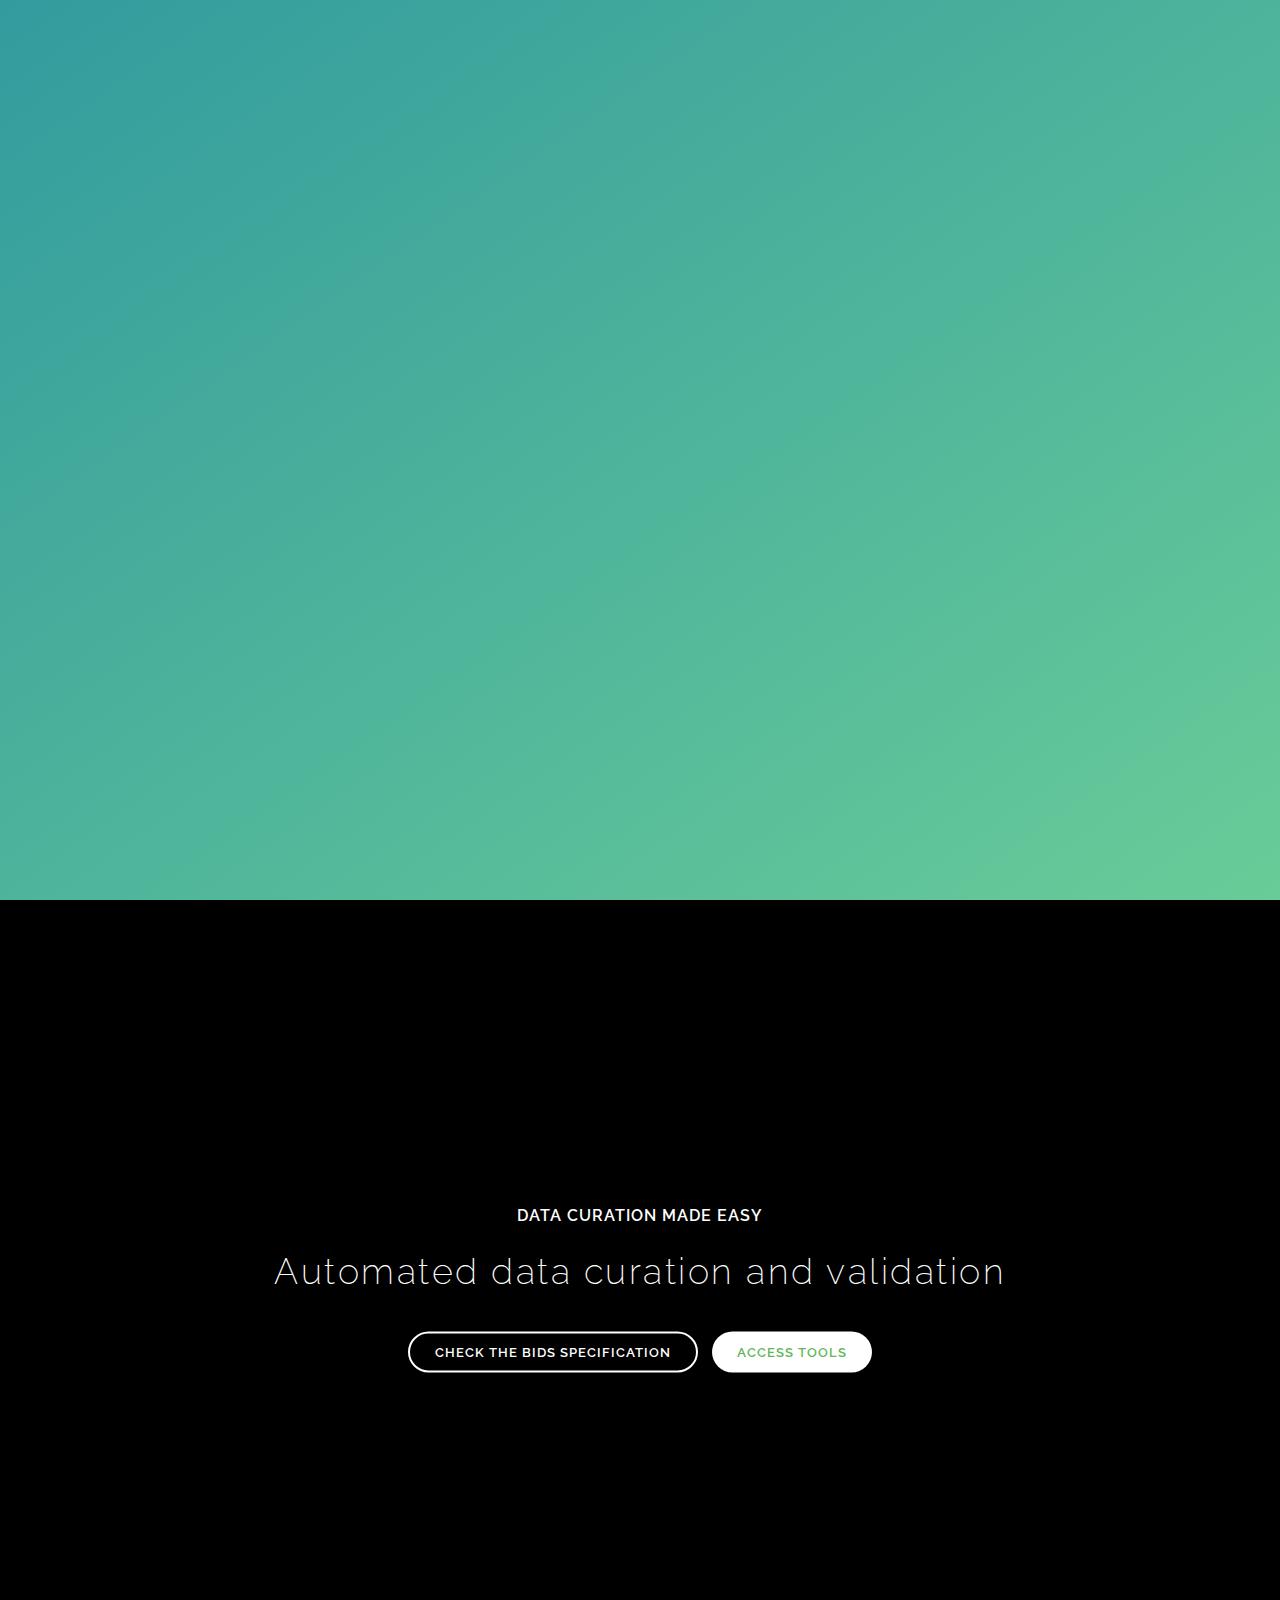
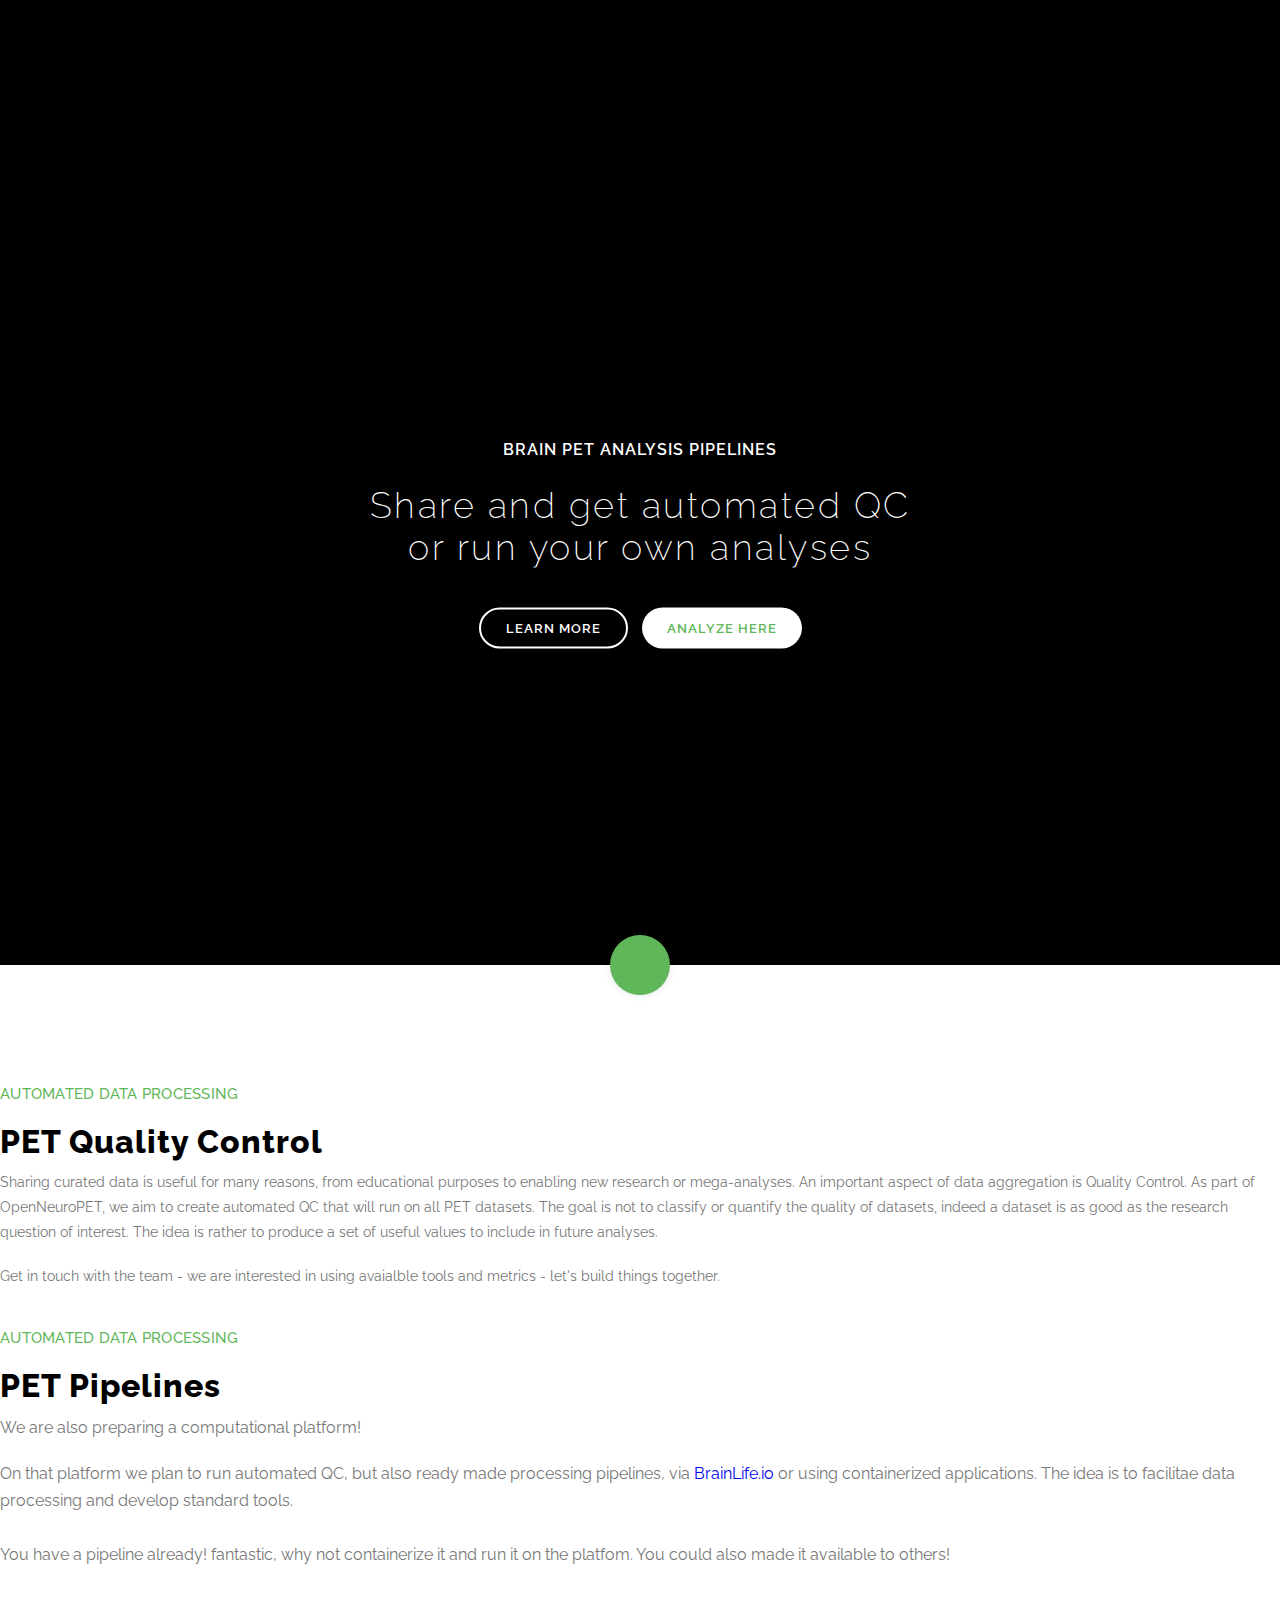
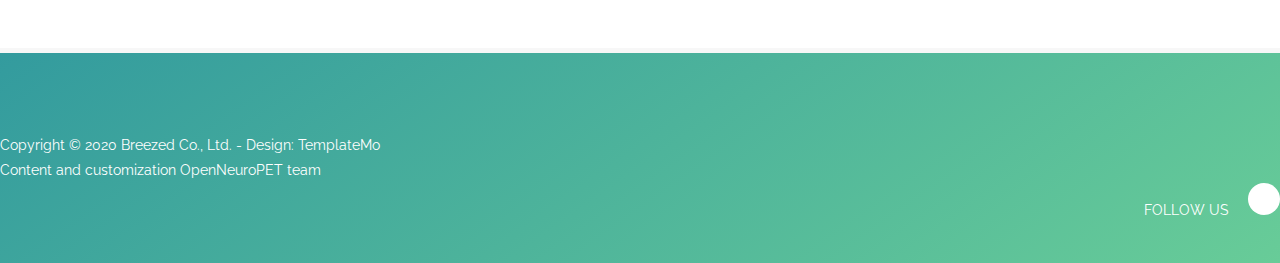
==== data_processing.html @ e9cf6652 "typo" ====
<!DOCTYPE html>
<html lang="en">

  <head>

    <meta charset="utf-8">
    <meta name="viewport" content="width=device-width, initial-scale=1, shrink-to-fit=no">
    <meta name="description" content="OpenNeuroPET project, data processing, QC, pipelines">
    <meta name="author" content="Dr Cyril Pernet">
    <link href="https://fonts.googleapis.com/css?family=Raleway:100,200,300,400,500,600,700,800,900&display=swap" rel="stylesheet">
    <title>OpenNeuro PET</title>

<!--
Based on Breezed Template
https://templatemo.com/tm-543-breezed
-->
    <!-- Additional CSS Files -->
    <link rel="stylesheet" type="text/css" href="assets/css/bootstrap.min.css">
    <link rel="stylesheet" type="text/css" href="assets/css/font-awesome.css">
    <link rel="stylesheet" href="assets/css/templatemo-breezed.css">
    <link rel="stylesheet" href="assets/css/owl-carousel.css">
    <link rel="stylesheet" href="assets/css/lightbox.css">
    </head>

    <body>

    <!-- ***** Preloader Start ***** -->
    <div id="preloader">
        <div class="jumper">
            <div></div>
            <div></div>
            <div></div>
        </div>
    </div>
    <!-- ***** Preloader End ***** -->

    <!-- ***** Header Area Start ***** -->
    <header class="header-area header-sticky">
        <div class="container">
            <div class="row">
                <div class="col-12">
                    <nav class="main-nav">
                        <!-- ***** Logo Start ***** -->
                        <a href="index.html" class="logo">
                            OpenNeuro PET
                        </a>
                        <!-- ***** Logo End ***** -->
                        <!-- ***** Menu Start ***** -->
                        <ul class="nav">
                            <li class="scroll-to-section"><a href="index.html#top" class="active">Home</a></li>
                            <li class="scroll-to-section"><a href="index.html#about">About</a></li>
                            <li class="scroll-to-section"><a href="index.html#projects">Projects</a></li>
                            <li class="submenu">
                                <a href="javascript:;">Work with Open Data</a>
                                <ul>
                                    <li><a href="https://openneuro.org/" target="_blank">Browse DataSets</a></li>
                                    <li><a href="https://bids-specification.readthedocs.io/en/stable/04-modality-specific-files/01-magnetic-resonance-imaging-data.html"
                                      target="_blank"> Check the BIDS specification</a></li>
                                    <li><a href="https://github.com/openneuropet/issues-FAQ">FAQ's</a></li>
                                </ul>
                            </li>
                            <li class="scroll-to-section"><a href="index.html#contact-us">Contact Us</a></li>
                            <div class="search-icon">
                                <a href="#search"><i class="fa fa-search"></i></a>
                            </div>
                        </ul>
                        <a class='menu-trigger'>
                            <span>Menu</span>
                        </a>
                        <!-- ***** Menu End ***** -->
                    </nav>
                </div>
            </div>
        </div>
    </header>
    <!-- ***** Header Area End ***** -->

    <!-- ***** Search Area ***** -->
    <div id="search">
        <button type="button" class="close">×</button>
        <form id="contact" action="#" method="get">
            <fieldset>
                <input type="search" name="q" placeholder="SEARCH KEYWORD(s)" aria-label="Search through site content">
            </fieldset>
            <fieldset>
                <button type="submit" class="main-button">Search</button>
            </fieldset>
        </form>
    </div>

    <!-- ***** Main Banner Area Start ***** -->
    <div class="main-banner header-text" id="top">
        <div class="Modern-Slider">
          <!-- Item -->
          <div class="item">
            <div class="img-fill">
                <img src="assets/images/slide-01.jpg" alt="">
                <div class="text-content">
                  <h3>Welcome To OpenNeuro PET</h3>
                  <h5>Share, curate and analyze </br> brain Positron Emission Tomography data</h5>
                  <a href="#about" class="main-stroked-button">Learn More</a>
                  <a href="https://openneuro.org/" target="_blank" class="main-filled-button">Access Data Now</a>
                </div>
            </div>
          </div>
          <!-- // Item -->
          <!-- Item -->
          <div class="item">
            <div class="img-fill">
                <img src="assets/images/slide-02.jpg" alt="">
                <div class="text-content">
                  <h3>Data Curation made easy</h3>
                  <h5>Automated data curation and validation</h5>
                  <a href="https://bids-specification.readthedocs.io/en/stable/" target="_blank" class="main-stroked-button">Check the BIDS Specification</a>
                  <a href="https://github.com/openneuropet/BIDS-converter" target="_blank" class="main-filled-button">Access tools</a>
                </div>
            </div>
          </div>
          <!-- // Item -->
          <!-- Item -->
          <div class="item">
            <div class="img-fill">
                <img src="assets/images/slide-03.jpg" alt="">
                <div class="text-content">
                  <h3>Brain PET analysis pipelines</h3>
                  <h5>Share and get automated QC </br> or run your own analyses</h5>
                  <a href="data_processing.html#about" class="main-stroked-button">Learn More</a>
                  <a href="data_processing.html#about" class="main-filled-button">Analyze here</a>
                </div>
            </div>
          </div>
          <!-- // Item -->
        </div>
    </div>
    <div class="scroll-down scroll-to-section"><a href="#about"><i class="fa fa-arrow-down"></i></a></div>
    <!-- ***** Main Banner Area End ***** -->

    <!-- ***** Data Processing ***** -->
    <section class="section" id="about">
        <div class="container">
            <div class="row">
                <div class="col-lg-6 col-md-6 col-xs-12">
                    <div class="left-text-content">
                        <div class="section-heading">
                            <h6>Automated data processing</h6>
                            <h2>PET Quality Control</h2>
                        </div>
                            <p>Sharing curated data is useful for many reasons, from educational purposes to
                             enabling new research or mega-analyses. An important aspect of data aggregation is
                             Quality Control. As part of OpenNeuroPET, we aim to create automated QC that will
                             run on all PET datasets. The goal is not to classify or quantify the quality of
                             datasets, indeed a dataset is as good as the research question of interest. The idea
                             is rather to produce a set of useful values to include in future analyses.</p>
                           </br>
                           <p> Get in touch with the team - we are interested in using avaialble tools and
                           metrics - let's build things together.</p>
                    </div>
                </div>
                <div class="col-lg-6 col-md-6 col-xs-12">
                    <div class="right-text-content">
                      <div class="section-heading">
                          <h6>Automated data processing</h6>
                          <h2>PET Pipelines</h2>
                      </div>
                        <p> We are also preparing a computational platform! </p> </br>
                        <p> On that platform we plan to run automated QC, but also ready made processing pipelines,
                          via <a href="https://brainlife.io/ "target="_blank"> BrainLife.io</a> or using containerized applications.
                          The idea is to facilitae data processing and develop standard tools. <p> </br>
                          <p> You have a pipeline already! fantastic, why not containerize it and run it on the platfom.
                          You could also made it available to others! </p>
                    </div>
                </div>
            </div>
        </div>
    </section>
    <!-- ***** Data Processing ***** -->

    <!-- ***** Footer Start ***** -->
    <footer>
        <div class="container">
            <div class="row">
                <div class="col-lg-6 col-xs-12">
                    <div class="left-text-content">
                        <p>Copyright &copy; 2020 Breezed Co., Ltd.
                        - Design: <a rel="nofollow noopener" href="https://templatemo.com" target="_blank">TemplateMo</a></p>
                        <p>Content and customization OpenNeuroPET team</p>
                    </div>
                </div>
                <div class="col-lg-6 col-xs-12">
                    <div class="right-text-content">
                            <ul class="social-icons">
                                <li><p>Follow Us</p></li>
                                <li><a rel="nofollow" href="https://twitter.com/BIDSstandard" target="_blank"><i class="fa fa-twitter"></i></a></li>
                            </ul>
                    </div>
                </div>
            </div>
        </div>
    </footer>

    <!-- jQuery -->
    <script src="assets/js/jquery-2.1.0.min.js"></script>

    <!-- Bootstrap -->
    <script src="assets/js/popper.js"></script>
    <script src="assets/js/bootstrap.min.js"></script>

    <!-- Plugins -->
    <script src="assets/js/owl-carousel.js"></script>
    <script src="assets/js/scrollreveal.min.js"></script>
    <script src="assets/js/waypoints.min.js"></script>
    <script src="assets/js/jquery.counterup.min.js"></script>
    <script src="assets/js/imgfix.min.js"></script>
    <script src="assets/js/slick.js"></script>
    <script src="assets/js/lightbox.js"></script>
    <script src="assets/js/isotope.js"></script>

    <!-- Global Init -->
    <script src="assets/js/custom.js"></script>

    <script>

        $(function() {
            var selectedClass = "";
            $("p").click(function(){
            selectedClass = $(this).attr("data-rel");
            $("#portfolio").fadeTo(50, 0.1);
                $("#portfolio div").not("."+selectedClass).fadeOut();
            setTimeout(function() {
              $("."+selectedClass).fadeIn();
              $("#portfolio").fadeTo(50, 1);
            }, 500);

            });
        });

    </script>

  </body>
</html>
---- assets/css/templatemo-breezed.css ----
/*

Breezed Template

https://templatemo.com/tm-543-breezed

*/

/* ---------------------------------------------
Table of contents
------------------------------------------------
01. font & reset css
02. reset
03. global styles
04. header
05. banner
06. features
07. testimonials
08. contact
09. footer
10. preloader
11. search
12. portfolio

--------------------------------------------- */
/*
---------------------------------------------
font & reset css
---------------------------------------------
*/
@import url("https://fonts.googleapis.com/css?family=Poppins:100,200,300,400,500,600,700,800,900");
/*
---------------------------------------------
reset
---------------------------------------------
*/
html, body, div, span, applet, object, iframe, h1, h2, h3, h4, h5, h6, p, blockquote, div
pre, a, abbr, acronym, address, big, cite, code, del, dfn, em, font, img, ins, kbd, q,
s, samp, small, strike, strong, sub, sup, tt, var, b, u, i, center, dl, dt, dd, ol, ul, li,
figure, header, nav, section, article, aside, footer, figcaption {
  margin: 0;
  padding: 0;
  border: 0;
  outline: 0;
}

.clearfix:after {
  content: ".";
  display: block;
  clear: both;
  visibility: hidden;
  line-height: 0;
  height: 0;
}

.clearfix {
  display: inline-block;
}

html[xmlns] .clearfix {
  display: block;
}

* html .clearfix {
  height: 1%;
}

ul, li {
  padding: 0;
  margin: 0;
  list-style: none;
}

header, nav, section, article, aside, footer, hgroup {
  display: block;
}

* {
  box-sizing: border-box;
}

html, body {
  font-family: 'Raleway', sans-serif;
  font-weight: 400;
  background-color: #fff;
  font-size: 16px;
  -ms-text-size-adjust: 100%;
  -webkit-font-smoothing: antialiased;
  -moz-osx-font-smoothing: grayscale;
}

a {
  text-decoration: none !important;
}

h1, h2, h3, h4, h5, h6 {
  margin-top: 0px;
  margin-bottom: 0px;
}

ul {
  margin-bottom: 0px;
}

p {
  font-size: 14px;
  line-height: 25px;
  color: #777;
}

/*
---------------------------------------------
global styles
---------------------------------------------
*/
html,
body {
  background: #fff;
  font-family: 'Raleway', sans-serif;
}

::selection {
  background: #5fb759;
  color: #fff;
}

::-moz-selection {
  background: #5fb759;
  color: #fff;
}

@media (max-width: 991px) {
  html, body {
    overflow-x: hidden;
  }
  .mobile-top-fix {
    margin-top: 30px;
    margin-bottom: 0px;
  }
  .mobile-bottom-fix {
    margin-bottom: 30px;
  }
  .mobile-bottom-fix-big {
    margin-bottom: 60px;
  }
}

a.main-stroked-button {
  font-size: 13px;
  border-radius: 25px;
  padding: 11px 25px;
  background-color: transparent;
  border: 2px solid #fff;
  text-transform: uppercase;
  color: #fff;
  font-weight: 600;
  letter-spacing: 1px;
  -webkit-transition: all 0.3s ease 0s;
  -moz-transition: all 0.3s ease 0s;
  -o-transition: all 0.3s ease 0s;
  transition: all 0.3s ease 0s;
}

a.main-stroked-button:hover {
  background-color: #fff;
  color: #5fb759;
}

a.main-filled-button {
  font-size: 13px;
  border-radius: 25px;
  padding: 13px 25px;
  background-color: #fff;
  text-transform: uppercase;
  color: #5fb759;
  font-weight: 600;
  letter-spacing: 1px;
  -webkit-transition: all 0.3s ease 0s;
  -moz-transition: all 0.3s ease 0s;
  -o-transition: all 0.3s ease 0s;
  transition: all 0.3s ease 0s;
}

a.main-filled-button:hover {
  color: #fff;
  background-color: #5fb759;
}

a.main-button-icon {
  font-size: 13px;
  border-radius: 25px;
  padding: 13px 25px;
  background-color: #5fb759;
  text-transform: uppercase;
  color: #fff;
  font-weight: 600;
  letter-spacing: 1px;
  -webkit-transition: all 0.3s ease 0s;
  -moz-transition: all 0.3s ease 0s;
  -o-transition: all 0.3s ease 0s;
  transition: all 0.3s ease 0s;
}

a.main-button-icon i {
  margin-left: 5px;
  -webkit-transition: all 0.3s ease-in-out 0s;
  -moz-transition: all 0.3s ease-in-out 0s;
  -o-transition: all 0.3s ease-in-out 0s;
  transition: all 0.3s ease-in-out 0s;
}

a.main-button-icon:hover i {
  padding-left: 5px;
}

button.main-button {
  outline: none;
  border: none;
  cursor: pointer;
  font-size: 13px;
  border-radius: 25px;
  padding: 10px 25px;
  background-color: #fff;
  text-transform: uppercase;
  color: #5fb759;
  font-weight: 600;
  letter-spacing: 1px;
  -webkit-transition: all 0.3s ease 0s;
  -moz-transition: all 0.3s ease 0s;
  -o-transition: all 0.3s ease 0s;
  transition: all 0.3s ease 0s;
}

button.main-button:hover {
  color: #fff;
  background-color: #5fb759;
}

button.main-button-icon {
  border: none;
  outline: none;
  font-size: 13px;
  border-radius: 25px;
  padding: 13px 25px;
  background-color: #5fb759;
  text-transform: uppercase;
  color: #fff;
  font-weight: 600;
  letter-spacing: 1px;
  -webkit-transition: all 0.3s ease 0s;
  -moz-transition: all 0.3s ease 0s;
  -o-transition: all 0.3s ease 0s;
  transition: all 0.3s ease 0s;
}

button.main-button-icon i {
  margin-left: 5px;
  -webkit-transition: all 0.3s ease-in-out 0s;
  -moz-transition: all 0.3s ease-in-out 0s;
  -o-transition: all 0.3s ease-in-out 0s;
  transition: all 0.3s ease-in-out 0s;
}

button.main-button-icon:hover i {
  padding-left: 5px;
}

a.text-button-icon {
  text-transform: uppercase;
  color: #1e1e1e;
  font-size: 13px;
  font-weight: 600;
  letter-spacing: 1px;
  -webkit-transition: all 0.3s ease 0s;
  -moz-transition: all 0.3s ease 0s;
  -o-transition: all 0.3s ease 0s;
  transition: all 0.3s ease 0s;
}

a.text-button-icon i {
  margin-left: 5px;
  -webkit-transition: all 0.3s ease-in-out 0s;
  -moz-transition: all 0.3s ease-in-out 0s;
  -o-transition: all 0.3s ease-in-out 0s;
  transition: all 0.3s ease-in-out 0s;
}

a.text-button-icon:hover {
  color: #5fb759;
}

a.text-button-icon:hover i {
  padding-left: 5px;
}


.section-heading h6 {
  font-size: 15px;
  font-weight: 500;
  text-transform: uppercase;
  letter-spacing: 0.25px;
  margin-top: 0px;
  margin-bottom: 0px;
}

.section-heading h2 {
  font-size: 32px;
  font-weight: 800;
  letter-spacing: 1px;
  margin-top: 20px;
  margin-bottom: 0px;
}


/*
---------------------------------------------
header
---------------------------------------------
*/

.background-header {
  background-color: #fff;
  height: 80px!important;
  position: fixed!important;
  top: 0px;
  left: 0px;
  right: 0px;
  box-shadow: 0px 0px 10px rgba(0,0,0,0.15)!important;
}

.background-header .logo,
.background-header .main-nav .nav li a {
  color: #1e1e1e!important;
}

.background-header .main-nav .nav li:hover a {
  color: #5fb759!important;
}

.background-header .nav li a.active {
  color: #5fb759!important;
}

.header-area {
  position: absolute;
  top: 0px;
  left: 0px;
  right: 0px;
  z-index: 100;
  height: 100px;
  -webkit-transition: all .5s ease 0s;
  -moz-transition: all .5s ease 0s;
  -o-transition: all .5s ease 0s;
  transition: all .5s ease 0s;
}

.header-area .main-nav {
  min-height: 80px;
  background: transparent;
}

.header-area .main-nav .logo {
  line-height: 80px;
  color: #fff;
  font-size: 28px;
  font-weight: 700;
  letter-spacing: 2px;
  float: left;
  -webkit-transition: all 0.3s ease 0s;
  -moz-transition: all 0.3s ease 0s;
  -o-transition: all 0.3s ease 0s;
  transition: all 0.3s ease 0s;
}


.header-area .main-nav .nav {
  float: right;
  margin-top: 27px;
  margin-right: 0px;
  background-color: transparent;
  -webkit-transition: all 0.3s ease 0s;
  -moz-transition: all 0.3s ease 0s;
  -o-transition: all 0.3s ease 0s;
  transition: all 0.3s ease 0s;
  position: relative;
  z-index: 999;
}

.header-area .main-nav .nav li {
  padding-left: 20px;
  padding-right: 20px;
}

.header-area .main-nav .nav .search-icon {
  float: right;
  margin-left: 15px;
}

.header-area .main-nav .nav .search-icon a {
  background-color: #fff;
  color: #5fb759;
  width: 40px;
  height: 40px;
  display: inline-block;
  text-align: center;
  line-height: 40px;
}

@media (max-width: 767px) {
  .header-area .main-nav .nav .search-icon {
    float: none;
    text-align: center;
    width: 100%;
    background-color: #fff;
    margin-left: 0px;
  }
}

.header-area .main-nav .nav .search-icon a:hover {
  opacity: 1;
  color: #5fb759!important;
}

.header-area .main-nav .nav li a {
  display: block;
  font-weight: 500;
  font-size: 13px;
  color: #7a7a7a;
  text-transform: uppercase;
  -webkit-transition: all 0.3s ease 0s;
  -moz-transition: all 0.3s ease 0s;
  -o-transition: all 0.3s ease 0s;
  transition: all 0.3s ease 0s;
  height: 40px;
  line-height: 40px;
  border: transparent;
  letter-spacing: 1px;
}

.header-area .main-nav .nav li a {
  color: #fff;
}

.header-area .main-nav .nav li:hover a,
.header-area .main-nav .nav li a.active {
  color: #fff!important;
  opacity: 0.5;
}

.background-header .main-nav .nav li:hover a,
.background-header .main-nav .nav li a.active {
  color: #5fb759!important;
  opacity: 1;
}

.header-area .main-nav .nav li.submenu {
  position: relative;
  padding-right: 35px;
}

.header-area .main-nav .nav li.submenu:after {
  font-family: FontAwesome;
  content: "\f107";
  font-size: 12px;
  color: #fff;
  position: absolute;
  right: 18px;
  top: 12px;
}

.background-header .main-nav .nav li.submenu:after {
  color: #7a7a7a;
}

.header-area .main-nav .nav li.submenu ul {
  position: absolute;
  width: max-content;
  box-shadow: 0 2px 28px 0 rgba(0, 0, 0, 0.06);
  overflow: hidden;
  top: 40px;
  opacity: 0;
  transform: translateY(+2em);
  visibility: hidden;
  z-index: -1;
  transition: all 0.3s ease-in-out 0s, visibility 0s linear 0.3s, z-index 0s linear 0.01s;
}

.header-area .main-nav .nav li.submenu ul li {
  margin-left: 0px;
  padding-left: 0px;
  padding-right: 0px;
}

.header-area .main-nav .nav li.submenu ul li a {
  opacity: 1;
  display: block;
  background: #fff;
  color: #7a7a7a!important;
  padding-left: 20px;
  height: 40px;
  line-height: 40px;
  -webkit-transition: all 0.3s ease 0s;
  -moz-transition: all 0.3s ease 0s;
  -o-transition: all 0.3s ease 0s;
  transition: all 0.3s ease 0s;
  position: relative;
  font-size: 13px;
  border-bottom: 1px solid #f5f5f5;
}

.header-area .main-nav .nav li.submenu ul li a:hover {
  background: #fff;
  color: #5fb759!important;
  padding-left: 25px;
}

.header-area .main-nav .nav li.submenu ul li a:hover:before {
  width: 3px;
}

.header-area .main-nav .nav li.submenu:hover ul {
  visibility: visible;
  opacity: 1;
  z-index: 1;
  transform: translateY(0%);
  transition-delay: 0s, 0s, 0.3s;
}

.header-area .main-nav .menu-trigger {
  cursor: pointer;
  display: block;
  position: absolute;
  top: 23px;
  width: 32px;
  height: 40px;
  text-indent: -9999em;
  z-index: 99;
  right: 40px;
  display: none;
}

.header-area .main-nav .menu-trigger span,
.header-area .main-nav .menu-trigger span:before,
.header-area .main-nav .menu-trigger span:after {
  -moz-transition: all 0.4s;
  -o-transition: all 0.4s;
  -webkit-transition: all 0.4s;
  transition: all 0.4s;
  background-color: #1e1e1e;
  display: block;
  position: absolute;
  width: 30px;
  height: 2px;
  left: 0;
}

.background-header .main-nav .menu-trigger span,
.background-header .main-nav .menu-trigger span:before,
.background-header .main-nav .menu-trigger span:after {
  background-color: #1e1e1e;
}

.header-area .main-nav .menu-trigger span:before,
.header-area .main-nav .menu-trigger span:after {
  -moz-transition: all 0.4s;
  -o-transition: all 0.4s;
  -webkit-transition: all 0.4s;
  transition: all 0.4s;
  background-color: #1e1e1e;
  display: block;
  position: absolute;
  width: 30px;
  height: 2px;
  left: 0;
  width: 75%;
}

.background-header .main-nav .menu-trigger span:before,
.background-header .main-nav .menu-trigger span:after {
  background-color: #1e1e1e;
}

.header-area .main-nav .menu-trigger span:before,
.header-area .main-nav .menu-trigger span:after {
  content: "";
}

.header-area .main-nav .menu-trigger span {
  top: 16px;
}

.header-area .main-nav .menu-trigger span:before {
  -moz-transform-origin: 33% 100%;
  -ms-transform-origin: 33% 100%;
  -webkit-transform-origin: 33% 100%;
  transform-origin: 33% 100%;
  top: -10px;
  z-index: 10;
}

.header-area .main-nav .menu-trigger span:after {
  -moz-transform-origin: 33% 0;
  -ms-transform-origin: 33% 0;
  -webkit-transform-origin: 33% 0;
  transform-origin: 33% 0;
  top: 10px;
}

.header-area .main-nav .menu-trigger.active span,
.header-area .main-nav .menu-trigger.active span:before,
.header-area .main-nav .menu-trigger.active span:after {
  background-color: transparent;
  width: 100%;
}

.header-area .main-nav .menu-trigger.active span:before {
  -moz-transform: translateY(6px) translateX(1px) rotate(45deg);
  -ms-transform: translateY(6px) translateX(1px) rotate(45deg);
  -webkit-transform: translateY(6px) translateX(1px) rotate(45deg);
  transform: translateY(6px) translateX(1px) rotate(45deg);
  background-color: #1e1e1e;
}

.background-header .main-nav .menu-trigger.active span:before {
  background-color: #1e1e1e;
}

.header-area .main-nav .menu-trigger.active span:after {
  -moz-transform: translateY(-6px) translateX(1px) rotate(-45deg);
  -ms-transform: translateY(-6px) translateX(1px) rotate(-45deg);
  -webkit-transform: translateY(-6px) translateX(1px) rotate(-45deg);
  transform: translateY(-6px) translateX(1px) rotate(-45deg);
  background-color: #1e1e1e;
}

.background-header .main-nav .menu-trigger.active span:after {
  background-color: #1e1e1e;
}

.header-area.header-sticky {
  min-height: 80px;
}

.header-area.header-sticky .nav {
  margin-top: 20px !important;
}

.header-area.header-sticky .nav li a.active {
  color: #5fb759;
}

@media (max-width: 1200px) {
  .header-area .main-nav .nav li {
    padding-left: 12px;
    padding-right: 12px;
  }
  .header-area .main-nav:before {
    display: none;
  }
}

@media (max-width: 767px) {
  .header-area .main-nav .logo {
    color: #1e1e1e;
  }
  .header-area.header-sticky .nav li a:hover,
  .header-area.header-sticky .nav li a.active {
    color: #5fb759!important;
    opacity: 1;
  }
  .header-area.header-sticky .nav li.search-icon a {
    width: 100%;
  }
  .header-area {
    background-color: #f7f7f7;
    padding: 0px 15px;
    height: 80px;
    box-shadow: none;
    text-align: center;
  }
  .header-area .container {
    padding: 0px;
  }
  .header-area .logo {
    margin-left: 30px;
  }
  .header-area .menu-trigger {
    display: block !important;
  }
  .header-area .main-nav {
    overflow: hidden;
  }
  .header-area .main-nav .nav {
    float: none;
    width: 100%;
    display: none;
    -webkit-transition: all 0s ease 0s;
    -moz-transition: all 0s ease 0s;
    -o-transition: all 0s ease 0s;
    transition: all 0s ease 0s;
    margin-left: 0px;
  }
  .header-area .main-nav .nav li:first-child {
    border-top: 1px solid #eee;
  }
  .header-area.header-sticky .nav {
    margin-top: 80px !important;
  }
  .header-area .main-nav .nav li {
    width: 100%;
    background: #fff;
    border-bottom: 1px solid #eee;
    padding-left: 0px !important;
    padding-right: 0px !important;
  }
  .header-area .main-nav .nav li a {
    height: 50px !important;
    line-height: 50px !important;
    padding: 0px !important;
    border: none !important;
    background: #f7f7f7 !important;
    color: #191a20 !important;
  }
  .header-area .main-nav .nav li a:hover {
    background: #eee !important;
    color: #5fb759!important;
  }
  .header-area .main-nav .nav li.submenu ul {
    position: relative;
    visibility: inherit;
    opacity: 1;
    z-index: 1;
    transform: translateY(0%);
    transition-delay: 0s, 0s, 0.3s;
    top: 0px;
    width: 100%;
    box-shadow: none;
    height: 0px;
  }
  .header-area .main-nav .nav li.submenu ul li a {
    font-size: 12px;
    font-weight: 400;
  }
  .header-area .main-nav .nav li.submenu ul li a:hover:before {
    width: 0px;
  }
  .header-area .main-nav .nav li.submenu ul.active {
    height: auto !important;
  }
  .header-area .main-nav .nav li.submenu:after {
    color: #3B566E;
    right: 25px;
    font-size: 14px;
    top: 15px;
  }
  .header-area .main-nav .nav li.submenu:hover ul, .header-area .main-nav .nav li.submenu:focus ul {
    height: 0px;
  }
}

@media (min-width: 767px) {
  .header-area .main-nav .nav {
    display: flex !important;
  }
}


/*
---------------------------------------------
banner
---------------------------------------------
*/
/* ==== Main CSS === */
.img-fill{
  width: 100%;
  display: block;
  overflow: hidden;
  position: relative;
  text-align: center
}

.img-fill img {
  min-height: 100%;
  min-width: 100%;
  position: relative;
  display: inline-block;
  max-width: none;
}

*,
*:before,
*:after {
  -webkit-box-sizing: border-box;
  box-sizing: border-box;
  -webkit-font-smoothing: antialiased;
  -moz-osx-font-smoothing: grayscale;
}

.Grid1k {
  padding: 0 15px;
  max-width: 1200px;
  margin: auto;
}

.blocks-box,
.slick-slider {
  margin: 0;
  padding: 0!important;
}

.slick-slide {
  float: left /* If RTL Make This Right */ ;
  padding: 0;
}

/* ==== Slider Style === */
.Modern-Slider .item .img-fill{
  height:95vh;
  background:#000;
}

.Modern-Slider .item .info > div{
  display:inline-block!important;
  vertical-align:middle;
}

.Modern-Slider .NextArrow{
  position:absolute;
  top:50%;
  right:30px;
  border:0 none;
  background-color: transparent;
  text-align:center;
  font-size: 36px;
  font-family: 'FontAwesome';
  color:#FFF;
  z-index:5;
  outline: none;
}

.Modern-Slider .NextArrow:before{
  content:'\f105';
}

.Modern-Slider .PrevArrow {
  position:absolute;
  top:50%;
  left:30px;
  border:0 none;
  background-color: transparent;
  text-align:center;
  font-size: 36px;
  font-family: 'FontAwesome';
  color:#FFF;
  z-index:5;
  outline: none;
}

.Modern-Slider .PrevArrow:before{
  content:'\f104';
}

.scroll-down {
  position: absolute;
  left: 50%;
  margin-top: -30px;
  margin-left: -30px;
  z-index: 10;
}

.scroll-down a {
  display: inline-block;
  background-color: #5fb759;
  width: 60px;
  height: 60px;
  text-align: center;
  line-height: 60px;
  border-radius: 50%;
  color: #fff;
  box-shadow: 0px 0px 10px rgba(0,0,0,0.1);
}

ul.slick-dots {
  display: none!important;
}

.Modern-Slider .text-content {
  width: 80%;
  position: absolute;
  top: 50%;
  left: 50%;
  transform: translate(-50%, -50%);
}

.Modern-Slider .item h3 {
  margin-bottom: 25px;
  font-size: 16px;
  text-transform: uppercase;
  font-weight: 600;
  letter-spacing: 1px;
  color:#FFF;
  animation:fadeOutRight 1s both;
}

.Modern-Slider .item h5 {
  margin-bottom: 50px;
  font-size: 36px;
  font-weight: 200;
  letter-spacing: 2.5px;
  color:#FFF;
  overflow:hidden;
  animation:fadeOutLeft 1s both;
}

.Modern-Slider .item a {
  margin: 0 5px;
}

.Modern-Slider .item.slick-active h3{
  animation:fadeInDown 1s both 1s;
}

.Modern-Slider .item.slick-active h5{
  animation:fadeInLeft 1s both 1.5s;
}

.Modern-Slider .item.slick-active{
  animation:Slick-FastSwipeIn 1s both;
}

.Modern-Slider .buttons {
  position: relative;
}

.Modern-Slider {background:#000;}


/* ==== Slick Slider Css Ruls === */
.slick-slider{position:relative;display:block;-webkit-user-select:none;-moz-user-select:none;-ms-user-select:none;user-select:none;-webkit-touch-callout:none;-khtml-user-select:none;-ms-touch-action:pan-y;touch-action:pan-y;-webkit-tap-highlight-color:transparent}
.slick-list{position:relative;display:block;overflow:hidden;margin:0;padding:0}
.slick-list:focus{outline:none}.slick-list.dragging{cursor:hand}
.slick-slider .slick-track,.slick-slider .slick-list{-webkit-transform:translate3d(0,0,0);-ms-transform:translate3d(0,0,0);transform:translate3d(0,0,0)}
.slick-track{position:relative;top:0;left:0;display:block}
.slick-track:before,.slick-track:after{display:table;content:''}.slick-track:after{clear:both}
.slick-loading .slick-track{visibility:hidden}
.slick-slide{display:none;float:left /* If RTL Make This Right */ ;height:100%;min-height:1px}
.slick-slide.dragging img{pointer-events:none}
.slick-initialized .slick-slide{display:block}
.slick-loading .slick-slide{visibility:hidden}
.slick-vertical .slick-slide{display:block;height:auto;border:1px solid transparent}

/*
---------------------------------------------
about
---------------------------------------------
*/

#about {
  padding: 120px 0px 0px 0px;
  position: relative;
  z-index: 9;
}

#about .container {
  border-bottom: 5px solid #f7f7f7;
  padding-bottom: 80px;
}

#about .section-heading {
  margin-bottom: 10px;
}

#about .section-heading h6 {
  color: #5fb759;
}

#about .service-item {
  margin-top: 30px;
}

#about .service-item img {
  float: left;
  margin-right: 15px;
  width: 46px;
  height: 46px;
}

#about .service-item h4 {
  font-size: 15px;
  font-weight: 700;
  text-transform: uppercase;
  letter-spacing: 0.25px;
  line-height: 46px;
}

#about a.main-button-icon {
  display: inline-block;
  margin-top: 60px;
}

#about .right-text-content {
  margin-top: 40px;
}

#about .right-text-content p {
  font-size: 16px;
  line-height: 27px;
  color: #777;
}


/*
---------------------------------------------
features
---------------------------------------------
*/

#features {
  padding-top: 80px;
  padding-bottom: 70px;
}

#features .features-item {
  margin-bottom: 50px;
}

.features-item .features-icon {
  float: left;
}

#features .features-content {
  margin-left: 75px;
}

.features-item .features-content h4 {
  font-size: 15px;
  font-weight: 700;
  text-transform: uppercase;
  letter-spacing: 0.25px;
  margin-bottom: 15px;
}

.features-item .features-content p {
  margin-bottom: 15px;
}



/*
---------------------------------------------
subscribe
---------------------------------------------
*/

#subscribe {
  padding: 80px 0px;
  background-image: url(../images/slide-02.jpg);
  background-position: center center;
  background-repeat: no-repeat;
  background-size: cover;
}

#subscribe .section-heading {
  text-align: center;
  color: #fff;
  margin-bottom: 25px;
}

#subscribe p {
  text-align: center;
  font-size: 16px;
  line-height: 27px;
  color: #fff;
  margin-bottom: 40px;
}

#subscribe input {
  width: 100%;
  height: 38px;
  border-radius: 19px;
  border: 1px solid #fff;
  background-color: transparent;
  padding: 0px 20px;
  font-size: 13px;
  color: #fff;
  outline: none;
}

.subscribe-form ::-webkit-input-placeholder { /* Edge */
  color: #fff;
}

.subscribe-form :-ms-input-placeholder { /* Internet Explorer 10-11 */
  color: #fff;
}

.subscribe-form ::placeholder {
  color: #fff;
}

@media (max-width: 767px) {
  #subscribe fieldset {
    text-align: center;
    margin-bottom: 20px;
  }
}

/*
--------------------------------------------
testimonials
--------------------------------------------
*/
#testimonials {
  margin-top: 120px;
  padding: 80px 0px;
  padding: 120px 0px;
  background-image: url(../images/slide-03.jpg);
  background-position: center center;
  background-repeat: no-repeat;
  background-size: cover;
}
#testimonials .section-heading {
  text-align: center;
  color: #fff;
  margin-bottom: 60px;
}

#testimonials .item {
  position: relative;
  text-align: center;
}

#testimonials .item h4 {
  font-size: 17px;
  font-weight: 700;
  text-transform: uppercase;
  color: #fff;
  letter-spacing: 1px;
  margin-top: 22px;
  margin-bottom: 7px;
}


#testimonials .item span {
  color: #fff;
  font-weight: 500;
  font-size: 13px;
  text-transform: uppercase;
  letter-spacing: 0.5px;
}

#testimonials .item .member-thumb {
  position: relative;
}

#testimonials .item .hover-effect {
  cursor: pointer;
  position: absolute;
  top: 0;
  bottom: 0;
  width: 100%;
  background-color: rgba(0,0,0,0.95);
  opacity: 0;
  visibility: hidden;
  -webkit-transition: all 0.5s ease 0s;
  -moz-transition: all 0.5s ease 0s;
  -o-transition: all 0.5s ease 0s;
  transition: all 0.5s ease 0s;
}

#testimonials .item .hover-content {
  position: absolute;
  top: 50%;
  left: 50%;
  transform: translate(-50%, -50%);
  width: 100%;
}

#testimonials .item:hover .hover-effect {
  opacity: 1;
  visibility: visible;
}

#testimonials .item .hover-effect ul li {
  display: inline-block;
  margin: 0px 5px;
}

#testimonials .item .hover-effect ul li a {
  width: 32px;
  height: 32px;
  display: inline-block;
  text-align: center;
  line-height: 32px;
  font-size: 14px;
  background-color: #fff;
  border-radius: 50%;
  color: #5fb759;
  -webkit-transition: all 0.3s ease 0s;
  -moz-transition: all 0.3s ease 0s;
  -o-transition: all 0.3s ease 0s;
  transition: all 0.3s ease 0s;
}

#testimonials .item .hover-effect ul li a:hover {
  color: #fff;
  background-color: #5fb759;
}

#testimonials .owl-carousel {
  padding-bottom: 60px;
}

.owl-dots {
  position: absolute;
  left: 50%;
  transform: translateX(-50%);
  bottom: 0;
}

.owl-dots .owl-dot {
  outline: none;
  height: 10px;
}

.owl-dots .owl-dot span {
  width: 8px;
  height: 8px;
  background-color: #fff;
  border-radius: 50%;
  display: inline-block;
  margin: 0px 5px;
  outline: none;
  -webkit-transition: all 0.2s ease 0s;
  -moz-transition: all 0.2s ease 0s;
  -o-transition: all 0.2s ease 0s;
  transition: all 0.2s ease 0s;
}

.owl-dots .active span {
  width: 10px;
  height: 10px;
  margin-bottom: -1px;
}





/*
---------------------------------------------
contact
---------------------------------------------
*/

#contact-us .section-heading {
  margin-bottom: 50px;
}

#contact-us .section-heading h6 {
  color: #5fb759;
}

#contact-us .left-text-content ul li {
  margin-bottom: 30px;
}

#contact-us .left-text-content ul li {
  font-size: 14px;
  font-weight: 600;
  letter-spacing: 0.5px;
}

#contact-us .left-text-content ul li img {
  margin-right: 15px;
}

#contact-us {
  padding: 120px 0px;
  background-image: url(../images/dotted-map-bg.png);
  background-position: center center;
  background-repeat: no-repeat;
}

#contact {
  margin-top: 40px;
}

.contact-form input,
.contact-form textarea {
  color: #7a7a7a;
  font-size: 15px;
  border: 1px solid #ddd;
  background-color: #fff;
  width: 100%;
  height: 46px;
  outline: none;
  padding-top: 3px;
  padding-left: 20px;
  padding-right: 20px;
  -webkit-appearance: none;
  -moz-appearance: none;
  appearance: none;
  margin-bottom: 30px;
}

.contact-form textarea {
  height: 150px;
  resize: none;
  padding: 20px;
}

.contact-form ::-webkit-input-placeholder { /* Edge */
  color: #7a7a7a;
}

.contact-form :-ms-input-placeholder { /* Internet Explorer 10-11 */
  color: #7a7a7a;
}

.contact-form ::placeholder {
  color: #7a7a7a;
}





/*
---------------------------------------------
footer
---------------------------------------------
*/

footer {
  padding: 80px 0px;
  background: rgb(51,155,158);
  background: linear-gradient(145deg, rgba(51,155,158,1) 0%, rgba(104,204,152,1) 100%);
}

footer .left-text-content p {
  color: #fff;
  font-size: 14px;
}

footer .left-text-content a {
  color: #fff;
}

footer .right-text-content {
  float: right;
}

footer .right-text-content p {
  color: #fff;
  font-size: 14px;
  margin-right: 15px;
  text-transform: uppercase;
}

footer .right-text-content ul li {
  display: inline-block;
}

footer .right-text-content ul li a {
  width: 32px;
  height: 32px;
  display: inline-block;
  text-align: center;
  line-height: 32px;
  font-size: 14px;
  background-color: #fff;
  border-radius: 50%;
  color: #5fb759;
  -webkit-transition: all 0.3s ease 0s;
  -moz-transition: all 0.3s ease 0s;
  -o-transition: all 0.3s ease 0s;
  transition: all 0.3s ease 0s;
}

footer .right-text-content ul li a:hover {
  background-color: #5fb759;
  color: #fff;
}

@media (max-width: 992px) {
  footer .left-text-content p {
    text-align: center;
    margin-bottom: 30px;
  }
  footer .right-text-content {
    float: none;
    text-align: center;
  }
}



/*
---------------------------------------------
preloader
---------------------------------------------
*/
#preloader {
  overflow: hidden;
  background-image: linear-gradient(145deg, #339b9e 0%, #68cc98 100%);
  left: 0;
  right: 0;
  top: 0;
  bottom: 0;
  position: fixed;
  z-index: 99999;
  color: #fff;
}

#preloader .jumper {
  left: 0;
  top: 0;
  right: 0;
  bottom: 0;
  display: block;
  position: absolute;
  margin: auto;
  width: 50px;
  height: 50px;
}

#preloader .jumper > div {
  background-color: #fff;
  width: 10px;
  height: 10px;
  border-radius: 100%;
  -webkit-animation-fill-mode: both;
  animation-fill-mode: both;
  position: absolute;
  opacity: 0;
  width: 50px;
  height: 50px;
  -webkit-animation: jumper 1s 0s linear infinite;
  animation: jumper 1s 0s linear infinite;
}

#preloader .jumper > div:nth-child(2) {
  -webkit-animation-delay: 0.33333s;
  animation-delay: 0.33333s;
}

#preloader .jumper > div:nth-child(3) {
  -webkit-animation-delay: 0.66666s;
  animation-delay: 0.66666s;
}

@-webkit-keyframes jumper {
  0% {
    opacity: 0;
    -webkit-transform: scale(0);
    transform: scale(0);
  }
  5% {
    opacity: 1;
  }
  100% {
    -webkit-transform: scale(1);
    transform: scale(1);
    opacity: 0;
  }
}

@keyframes jumper {
  0% {
    opacity: 0;
    -webkit-transform: scale(0);
    transform: scale(0);
  }
  5% {
    opacity: 1;
  }
  100% {
    opacity: 0;
  }
}




/*
---------------------------------------------
search
---------------------------------------------
*/

#search {
  z-index: 9999;
  position: fixed;
  top: 0px;
  left: 0px;
  width: 100%;
  height: 100%;
  background-color: rgba(0, 0, 0, 0.95);
  -webkit-transition: all 0.5s ease-in-out;
  -moz-transition: all 0.5s ease-in-out;
  -o-transition: all 0.5s ease-in-out;
  -ms-transition: all 0.5s ease-in-out;
  transition: all 0.5s ease-in-out;
  -webkit-transform: translate(0px, -100%) scale(0, 0);
  -moz-transform: translate(0px, -100%) scale(0, 0);
  -o-transform: translate(0px, -100%) scale(0, 0);
  -ms-transform: translate(0px, -100%) scale(0, 0);
  transform: translate(0px, -100%) scale(0, 0);
  opacity: 0;
}
#search input {
  position: absolute;
  top: 50%;
  width: 100%;
  color: white;
  background: rgba(0, 0, 0, 0);
  font-size: 60px;
  font-weight: 300;
  text-align: center;
  border: 0px;
  margin: 0px auto;
  margin-top: -51px;
  padding-left: 30px;
  padding-right: 30px;
  outline: none;
}
#search .main-button {
  color: #fff;
  position: absolute;
  text-transform: uppercase;
  border-radius: 20px;
  font-size: 13px;
  font-weight: 600;
  padding: 11px 25px;
  letter-spacing: 1px;
  transform: translateX(-15%);
  top: 50%;
  left: 50%;
  margin-top: 61px;
  margin-left: -45px;
  background-color: #5fb759;
  border: black;
}
#search .close {
  border-radius: 50%;
  position: fixed;
  top: 15px;
  right: 15px;
  color: #fff;
  background-color: #5fb759;
  outline: none;
  opacity: 1;
  display: inline-block;
  width: 60px;
  height: 60px;
  text-align: center;
  line-height: 60px;
  font-size: 28px;
}
#search.open {
  -webkit-transform: translate(0px, 0px) scale(1, 1);
  -moz-transform: translate(0px, 0px) scale(1, 1);
  -o-transform: translate(0px, 0px) scale(1, 1);
  -ms-transform: translate(0px, 0px) scale(1, 1);
  transform: translate(0px, 0px) scale(1, 1);
  opacity: 1;
}




/*
---------------------------------------------
portfolio
---------------------------------------------
*/

#projects .filters {
  margin-top: 50px;
}
#projects .filters ul {
  padding: 0;
}
#projects .filters ul li {
  list-style: none;
  display: block;
  padding: 15px 0px;
  cursor: pointer;
  position: relative;
  font-size: 13px;
  font-weight: 700;
  color: #9a9a9a;
  text-transform: uppercase;
  -webkit-transition: all 0.3s ease-in-out;
  -moz-transition: all 0.3s ease-in-out;
  -o-transition: all 0.3s ease-in-out;
  -ms-transition: all 0.3s ease-in-out;
  transition: all 0.3s ease-in-out;
}
#projects .filters ul li.active,
#projects .filters ul li:hover {
  color: #5fb759;
}
#projects .filters-content {
  margin-top: 50px;
}
#projects .filters-content .show {
  opacity: 1;
  visibility: visible;
  transition: all 350ms;
}
#projects .filters-content .hide {
  opacity: 0;
  visibility: hidden;
  transition: all 350ms;
}

#projects .filters-content .all {
  margin-bottom: 30px;
}

#projects .filters-content .item {
  text-align: center;
  cursor: pointer;
  -webkit-transition: all 0.3s ease-in-out;
  -moz-transition: all 0.3s ease-in-out;
  -o-transition: all 0.3s ease-in-out;
  -ms-transition: all 0.3s ease-in-out;
  transition: all 0.3s ease-in-out;
}
#projects .filters-content .item:hover {
  opacity: 0.75;
}
#projects .filters-content .item .p-inner {
  padding: 20px 30px;
  box-shadow: 0 0 5px rgba(0, 0, 0, 0.3);
}
#projects .filters-content .item .p-inner h5 {
  font-size: 15px;
}
#projects .filters-content .item .p-inner .cat {
  font-size: 13px;
}
#projects .filters-content .item img {
  width: 100%;
}

#projects {
  padding-top: 120px;
}

#projects .section-heading {
  margin-bottom: 60px;
}

#projects .section-heading h6 {
  color: #5fb759;
}


@media (max-width: 992px) {
  #projects .filters ul li {
    display: inline-block;
    margin-right: 10px;
    padding: 0px;
  }
  #projects .section-heading {
    margin-bottom: 0px;
  }
}
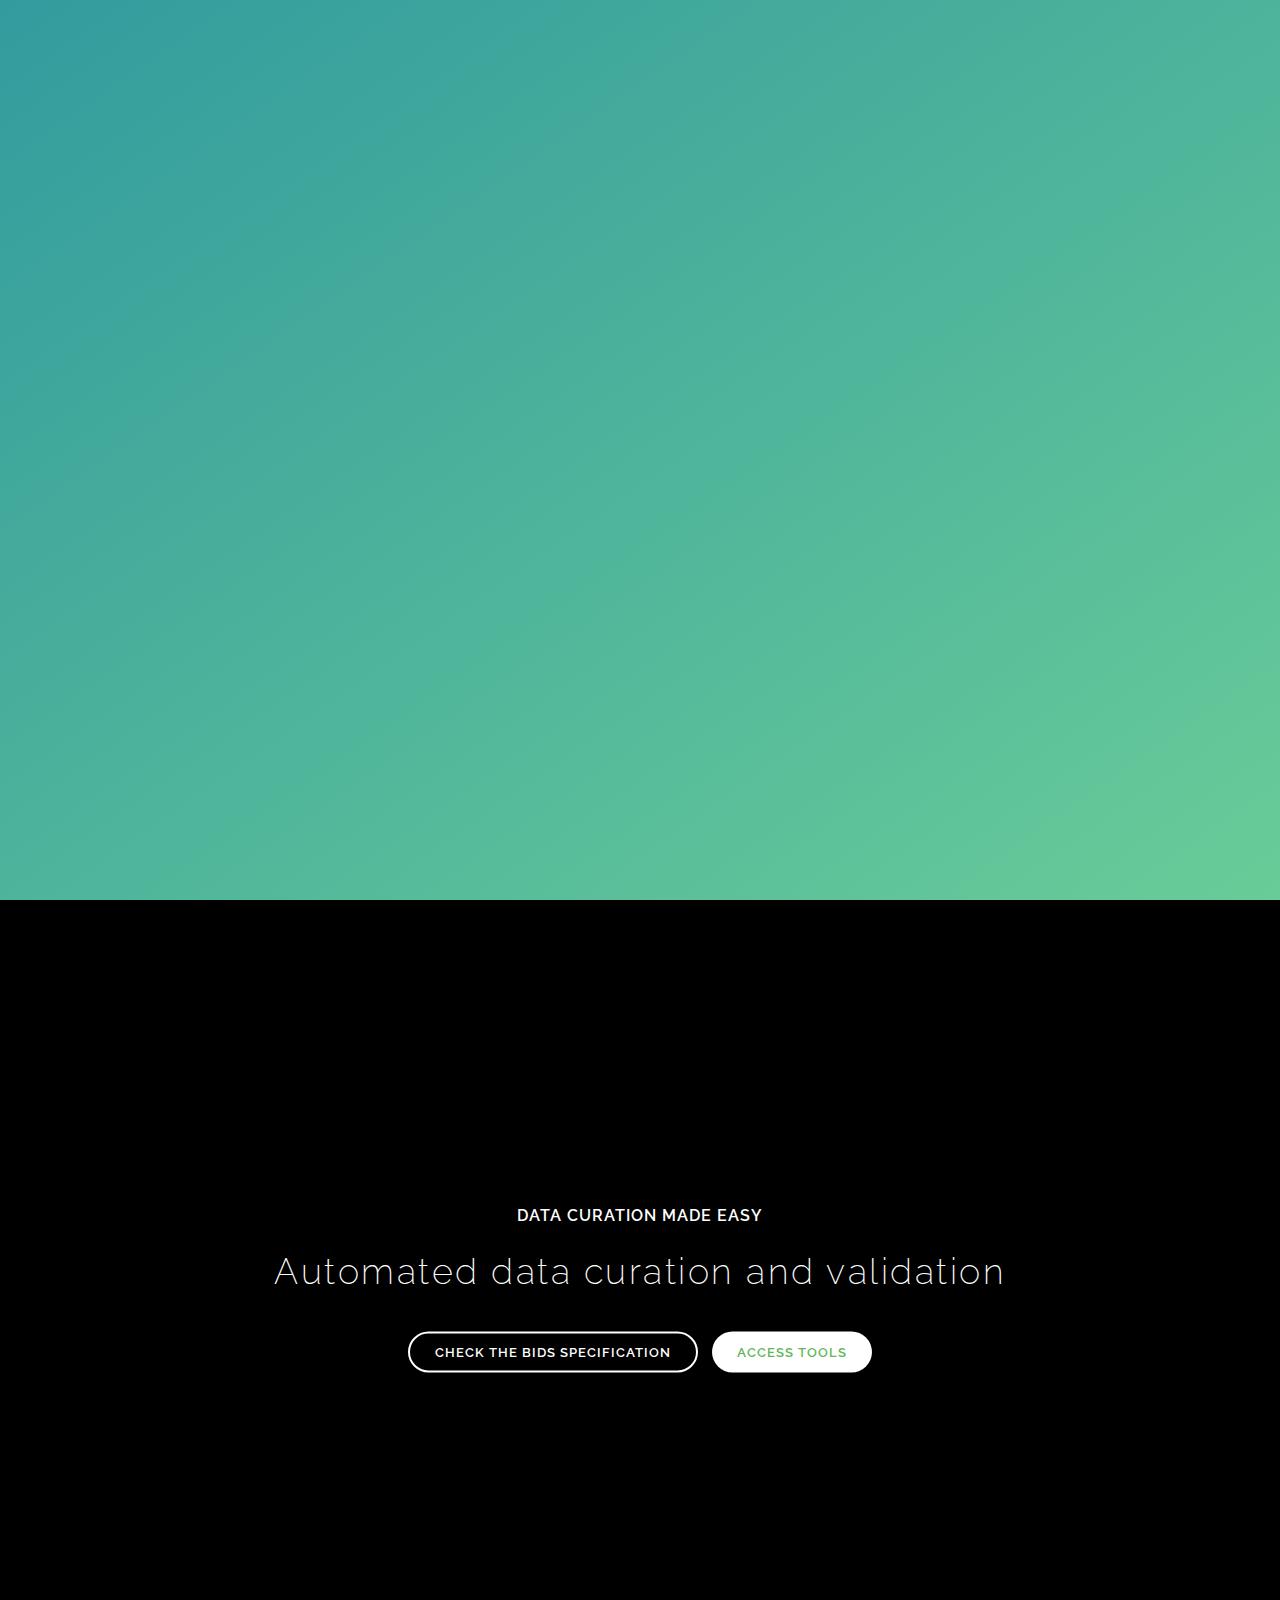
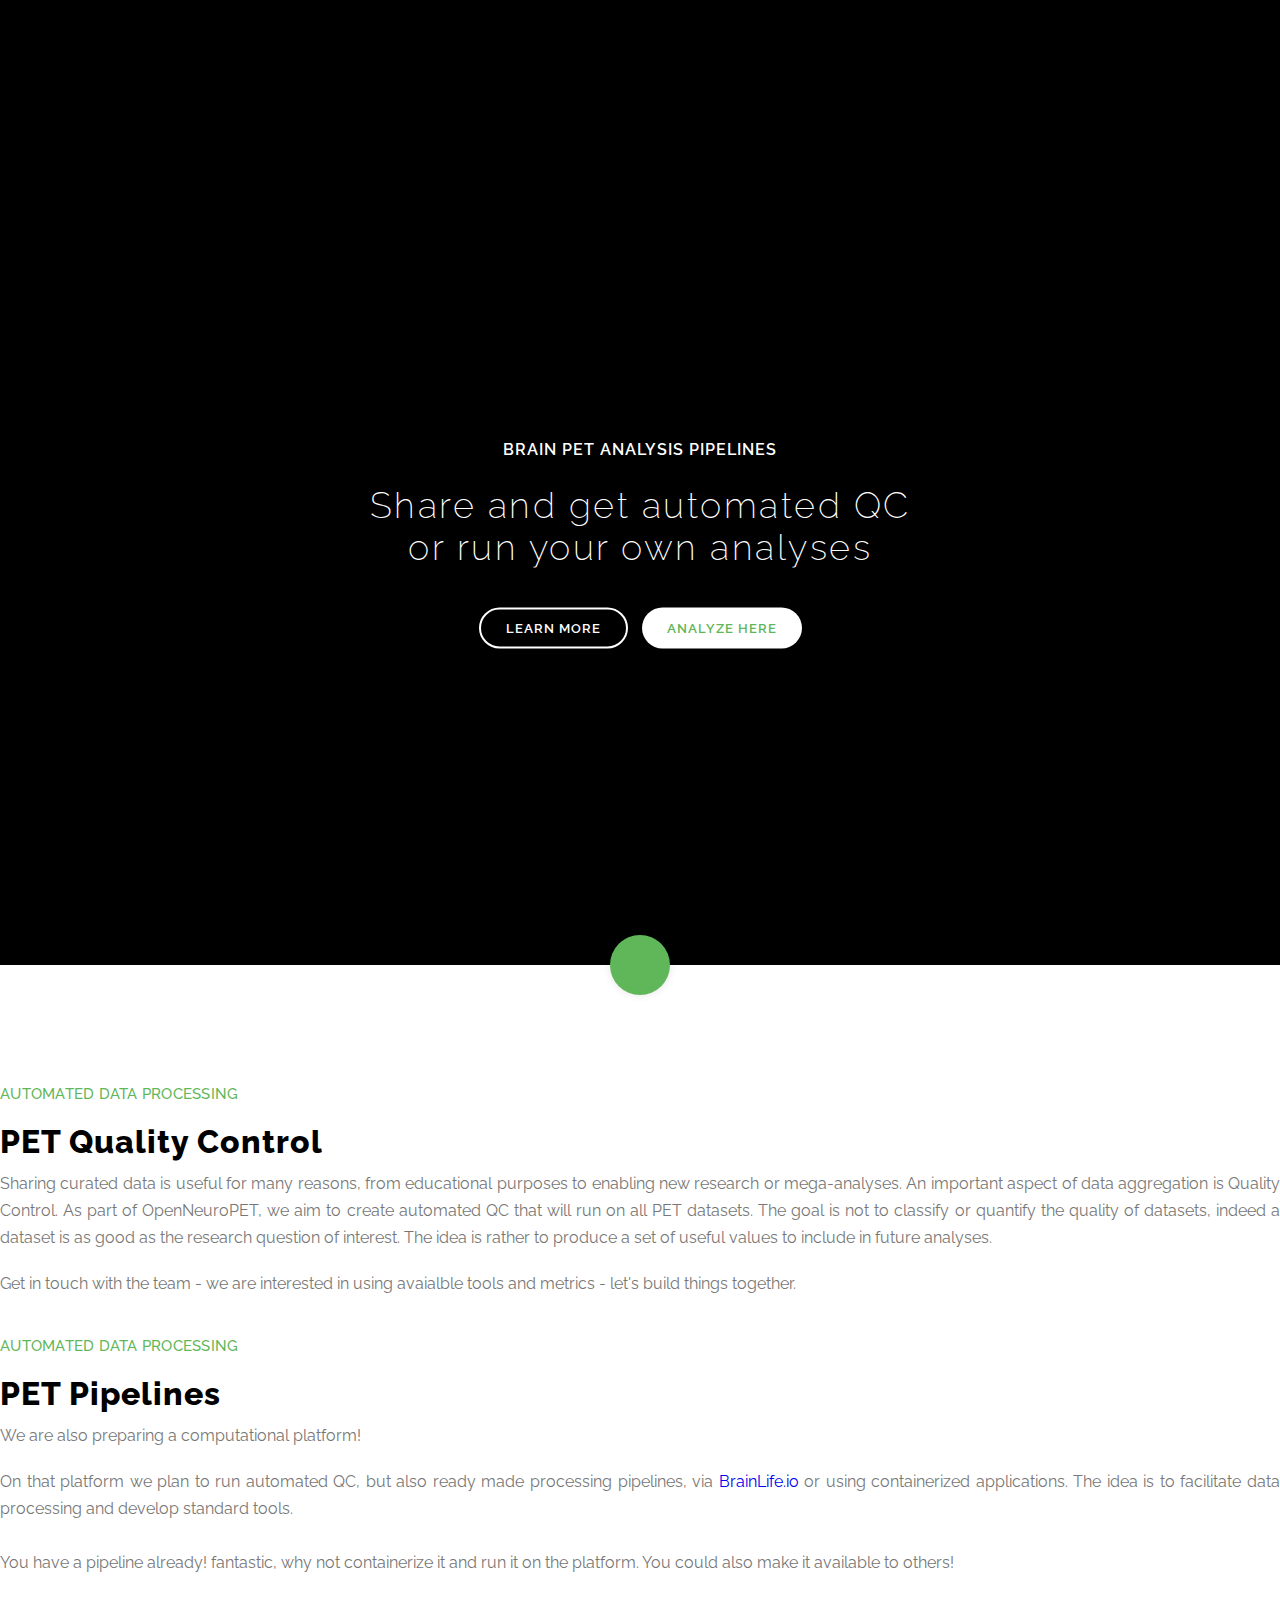
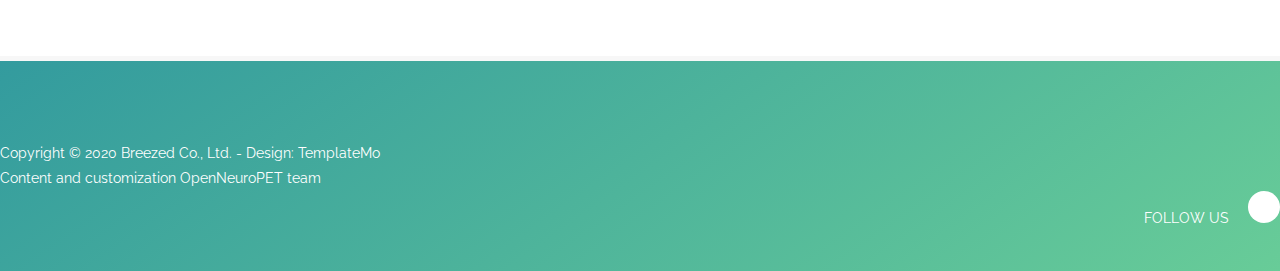
==== commit cb74496a: "Update data_processing.html" ====
--- a/data_processing.html
+++ b/data_processing.html
@@ -49,7 +49,14 @@
                         <ul class="nav">
                             <li class="scroll-to-section"><a href="index.html#top" class="active">Home</a></li>
                             <li class="scroll-to-section"><a href="index.html#about">About</a></li>
-                            <li class="scroll-to-section"><a href="index.html#projects">Projects</a></li>
+                            <li class="submenu">
+                                <a href="javascript:;">Activities</a>
+                                <ul>
+                                    <li><a href="index.html#projects">At a glance</a></li>
+                                    <li><a href="outreach_activities.html"
+                                      target="_blank"> Talks, BrainHack, courses</a></li>
+                                </ul>
+                            </li>
                             <li class="submenu">
                                 <a href="javascript:;">Work with Open Data</a>
                                 <ul>
@@ -165,9 +172,9 @@
                         <p> We are also preparing a computational platform! </p> </br>
                         <p> On that platform we plan to run automated QC, but also ready made processing pipelines,
                           via <a href="https://brainlife.io/ "target="_blank"> BrainLife.io</a> or using containerized applications.
-                          The idea is to facilitae data processing and develop standard tools. <p> </br>
-                          <p> You have a pipeline already! fantastic, why not containerize it and run it on the platfom.
-                          You could also made it available to others! </p>
+                          The idea is to facilitate data processing and develop standard tools. <p> </br>
+                          <p> You have a pipeline already! fantastic, why not containerize it and run it on the platform.
+                          You could also make it available to others! </p>
                     </div>
                 </div>
             </div>
@@ -190,7 +197,7 @@
                     <div class="right-text-content">
                             <ul class="social-icons">
                                 <li><p>Follow Us</p></li>
-                                <li><a rel="nofollow" href="https://twitter.com/BIDSstandard" target="_blank"><i class="fa fa-twitter"></i></a></li>
+                                <li><a rel="nofollow" href="https://twitter.com/OpenNeuroPET" target="_blank"><i class="fa fa-twitter"></i></a></li>
                             </ul>
                     </div>
                 </div>
--- a/assets/css/templatemo-breezed.css
+++ b/assets/css/templatemo-breezed.css
@@ -87,6 +87,7 @@
   -ms-text-size-adjust: 100%;
   -webkit-font-smoothing: antialiased;
   -moz-osx-font-smoothing: grayscale;
+  text-align: justify;
 }
 
 a {
@@ -143,6 +144,13 @@
   .mobile-bottom-fix-big {
     margin-bottom: 60px;
   }
+}
+
+@media(max-width: 767px){
+ .Modern-Slider .text-content {
+    display: flex;
+    flex-direction: column;
+ }
 }
 
 a.main-stroked-button {
@@ -359,7 +367,7 @@
   background: transparent;
 }
 
-.header-area .main-nav .logo {
+.header-area .main-nav .logo{
   line-height: 80px;
   color: #fff;
   font-size: 28px;
@@ -371,7 +379,6 @@
   -o-transition: all 0.3s ease 0s;
   transition: all 0.3s ease 0s;
 }
-
 
 .header-area .main-nav .nav {
   float: right;
@@ -1008,7 +1015,11 @@
   color: #777;
 }
 
-
+#about .left-text-content p {
+  font-size: 16px;
+  line-height: 27px;
+  color: #777;
+}
 /*
 ---------------------------------------------
 features
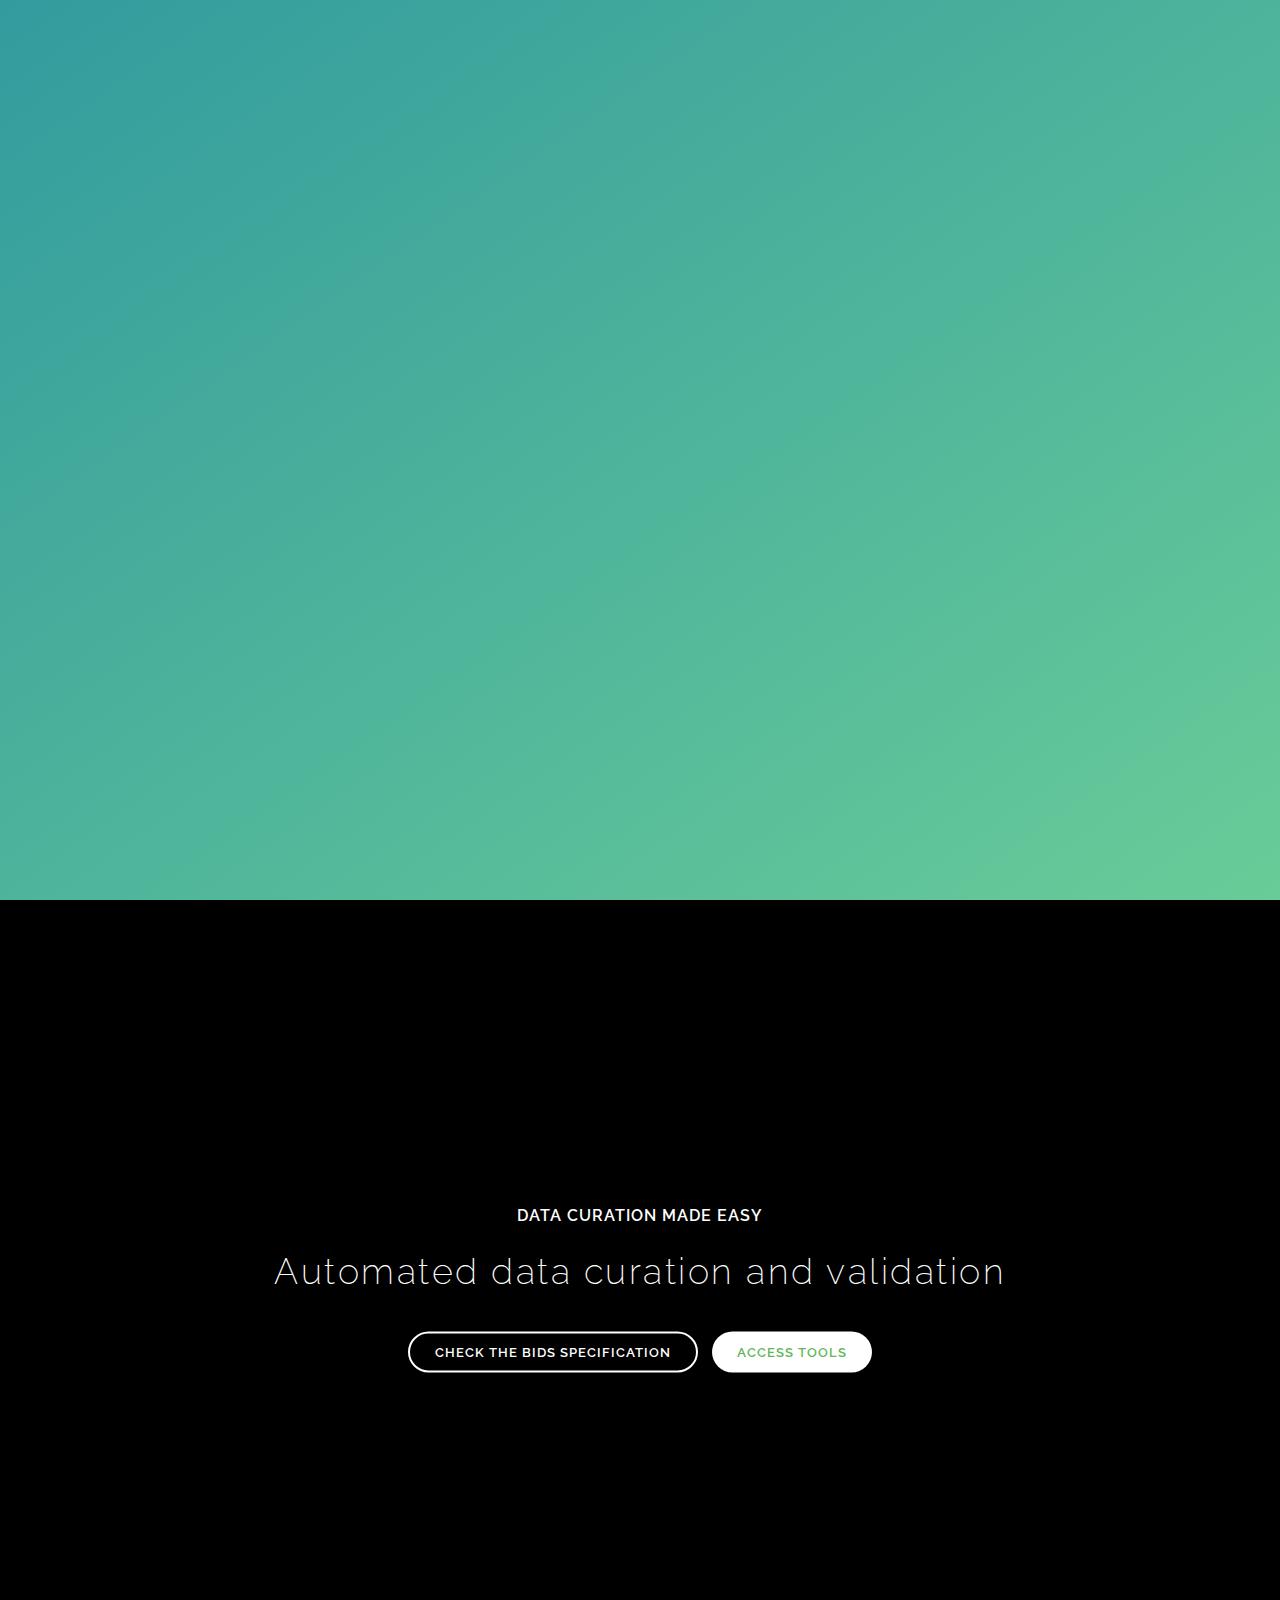
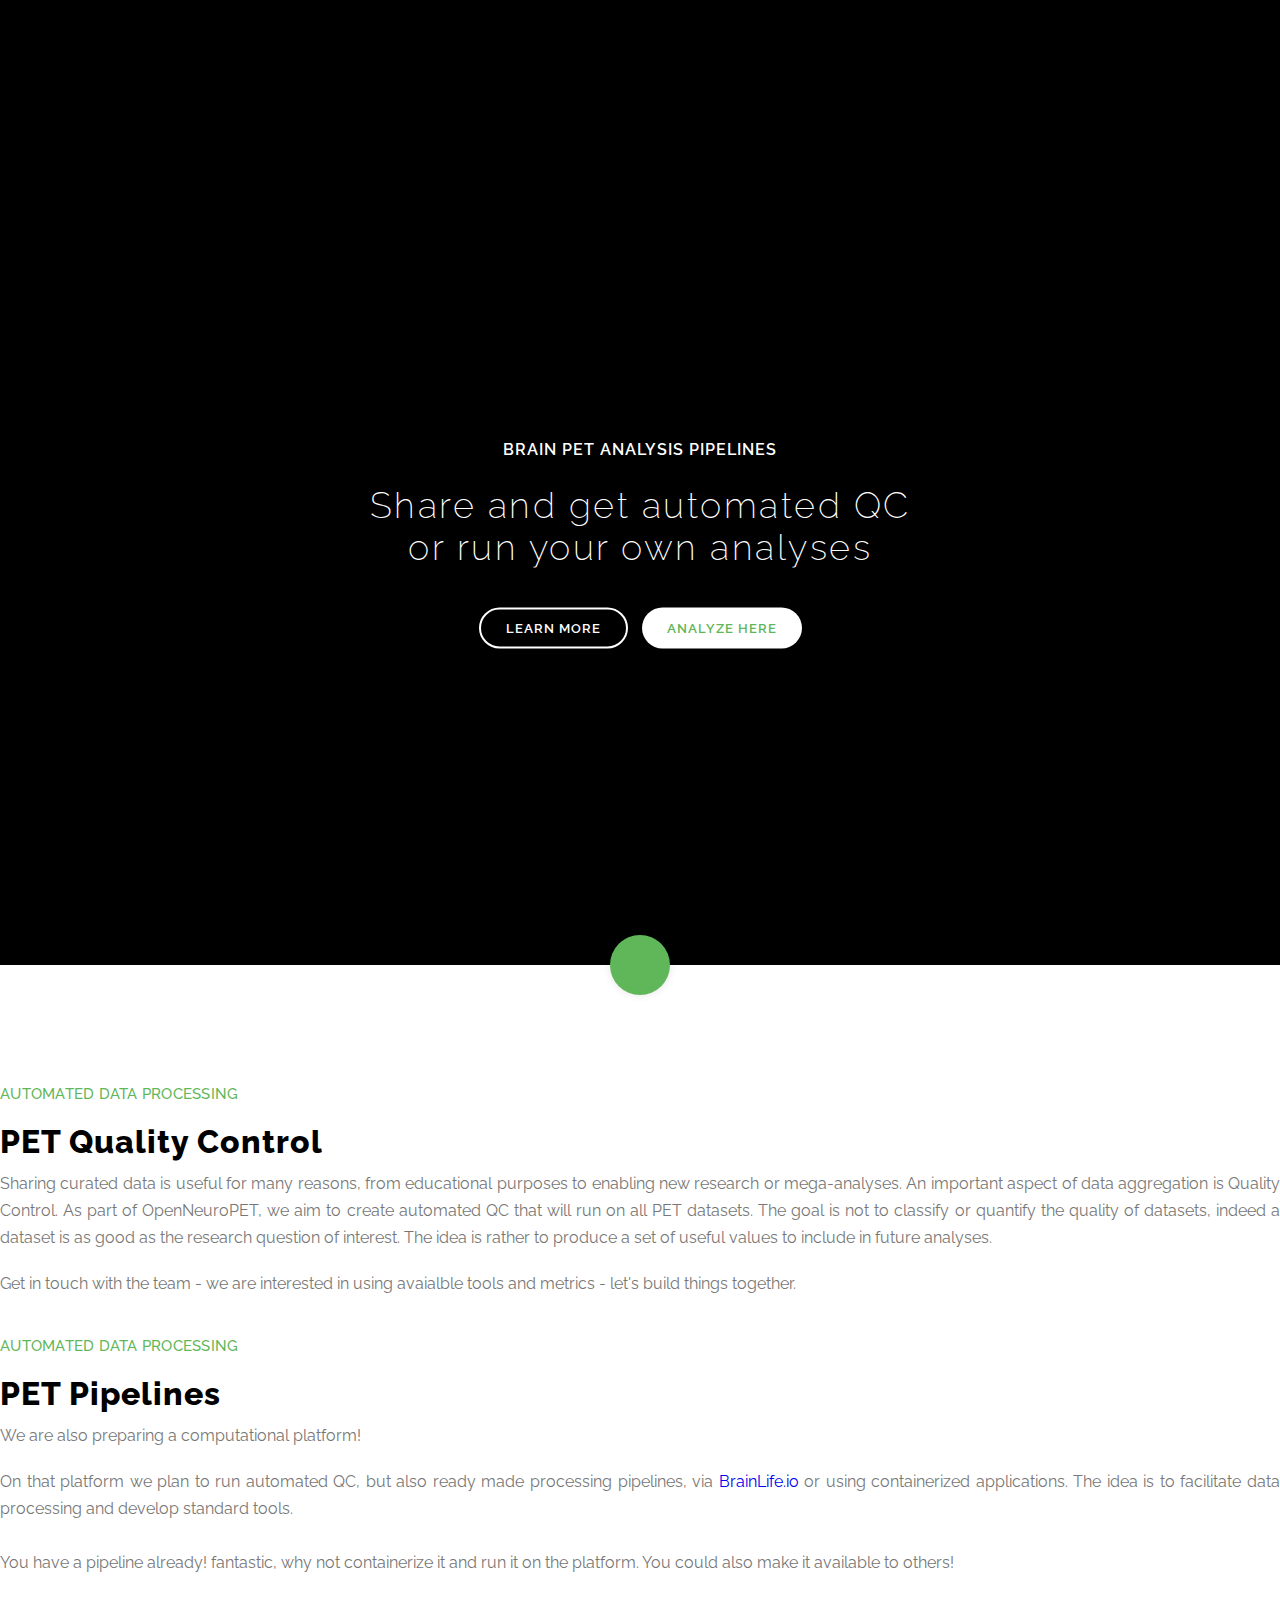
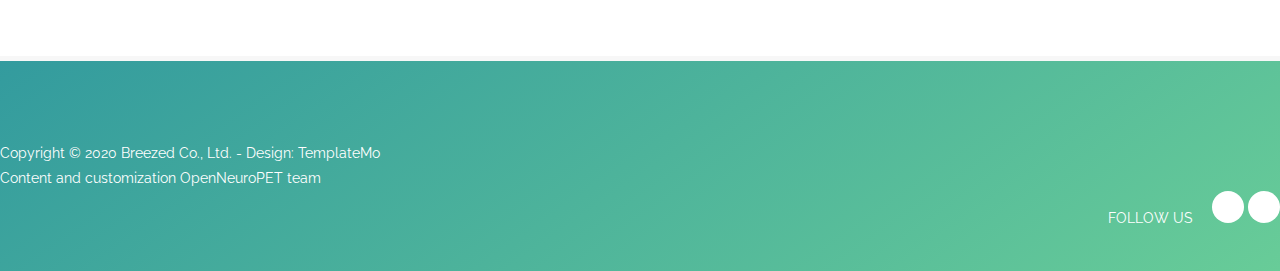
==== commit 391ed4ff: "add youtube channel" ====
--- a/data_processing.html
+++ b/data_processing.html
@@ -198,6 +198,7 @@
                             <ul class="social-icons">
                                 <li><p>Follow Us</p></li>
                                 <li><a rel="nofollow" href="https://twitter.com/OpenNeuroPET" target="_blank"><i class="fa fa-twitter"></i></a></li>
+                                <li><a rel="nofollow" href="https://www.youtube.com/channel/UCg3ruJDBLhi9gWx35uSUpew" target="_blank"><i class="fa fa-youtube"></i></a></li>
                             </ul>
                     </div>
                 </div>
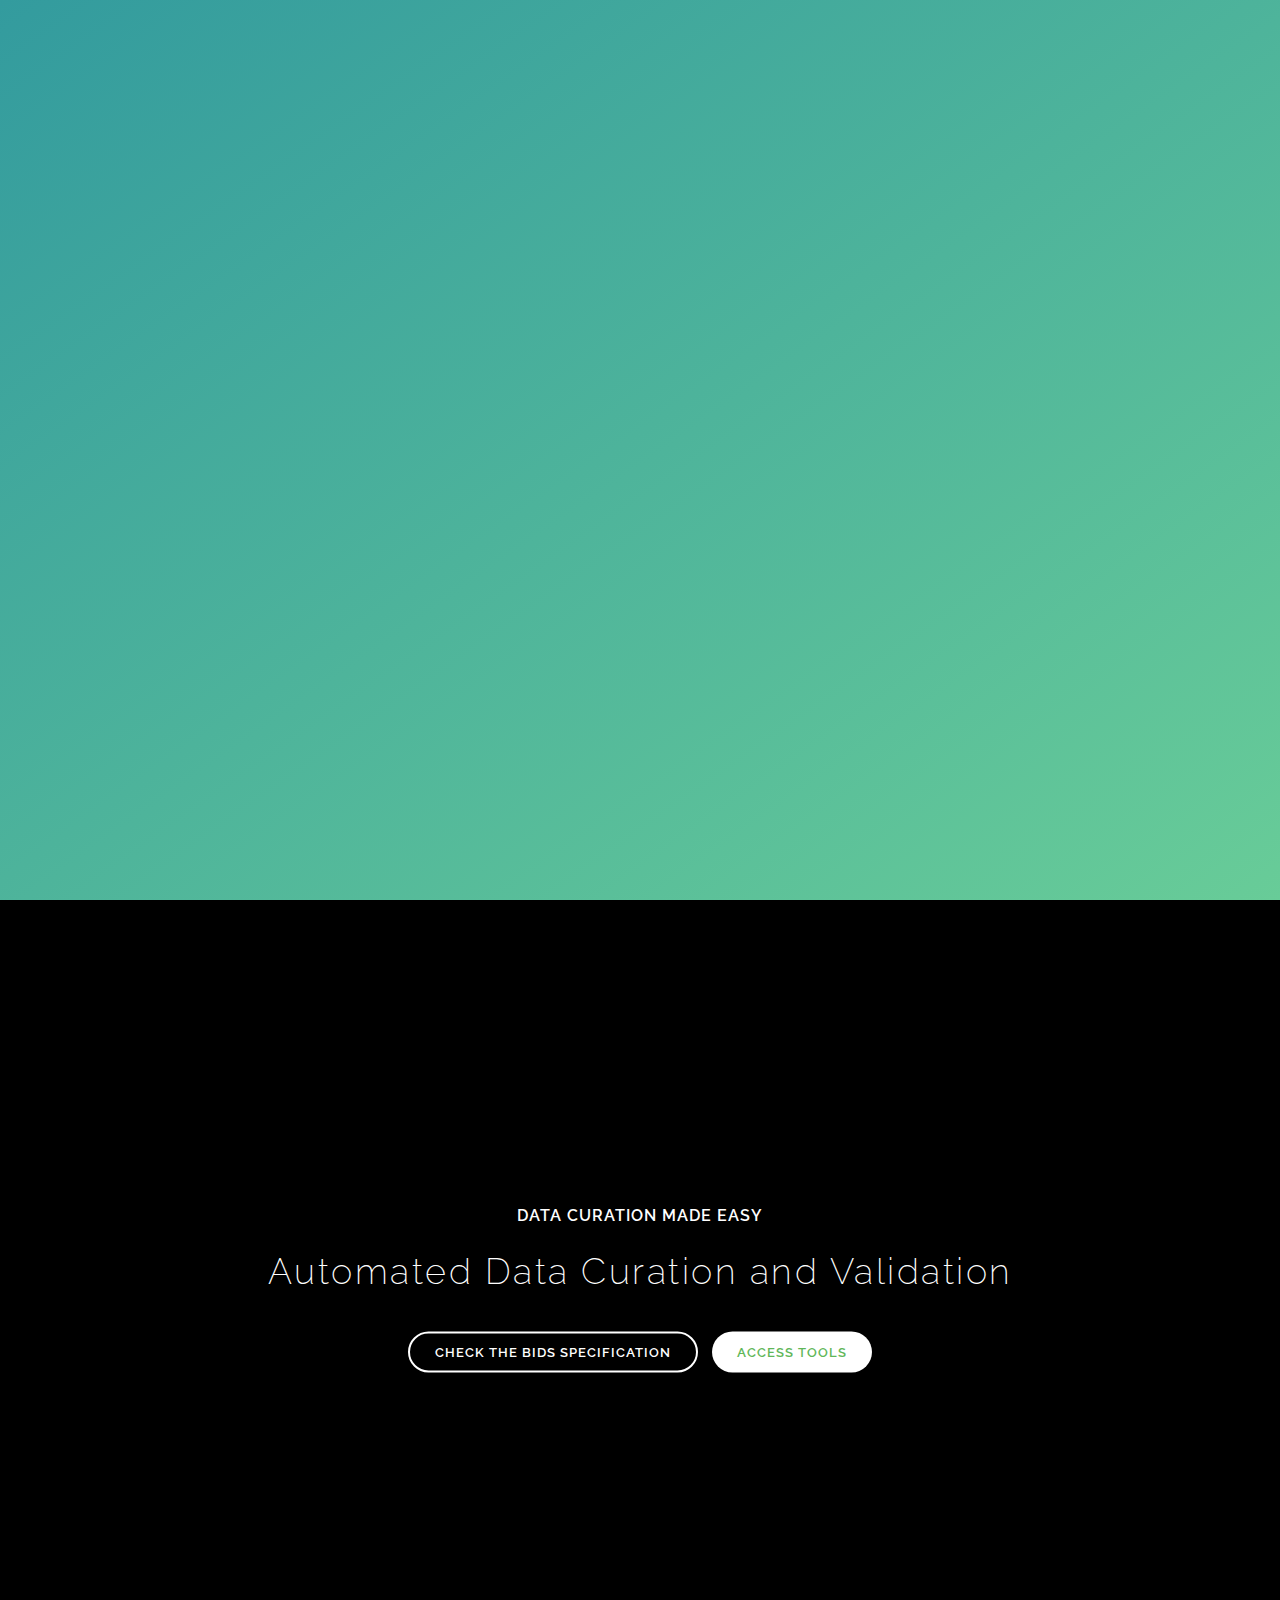
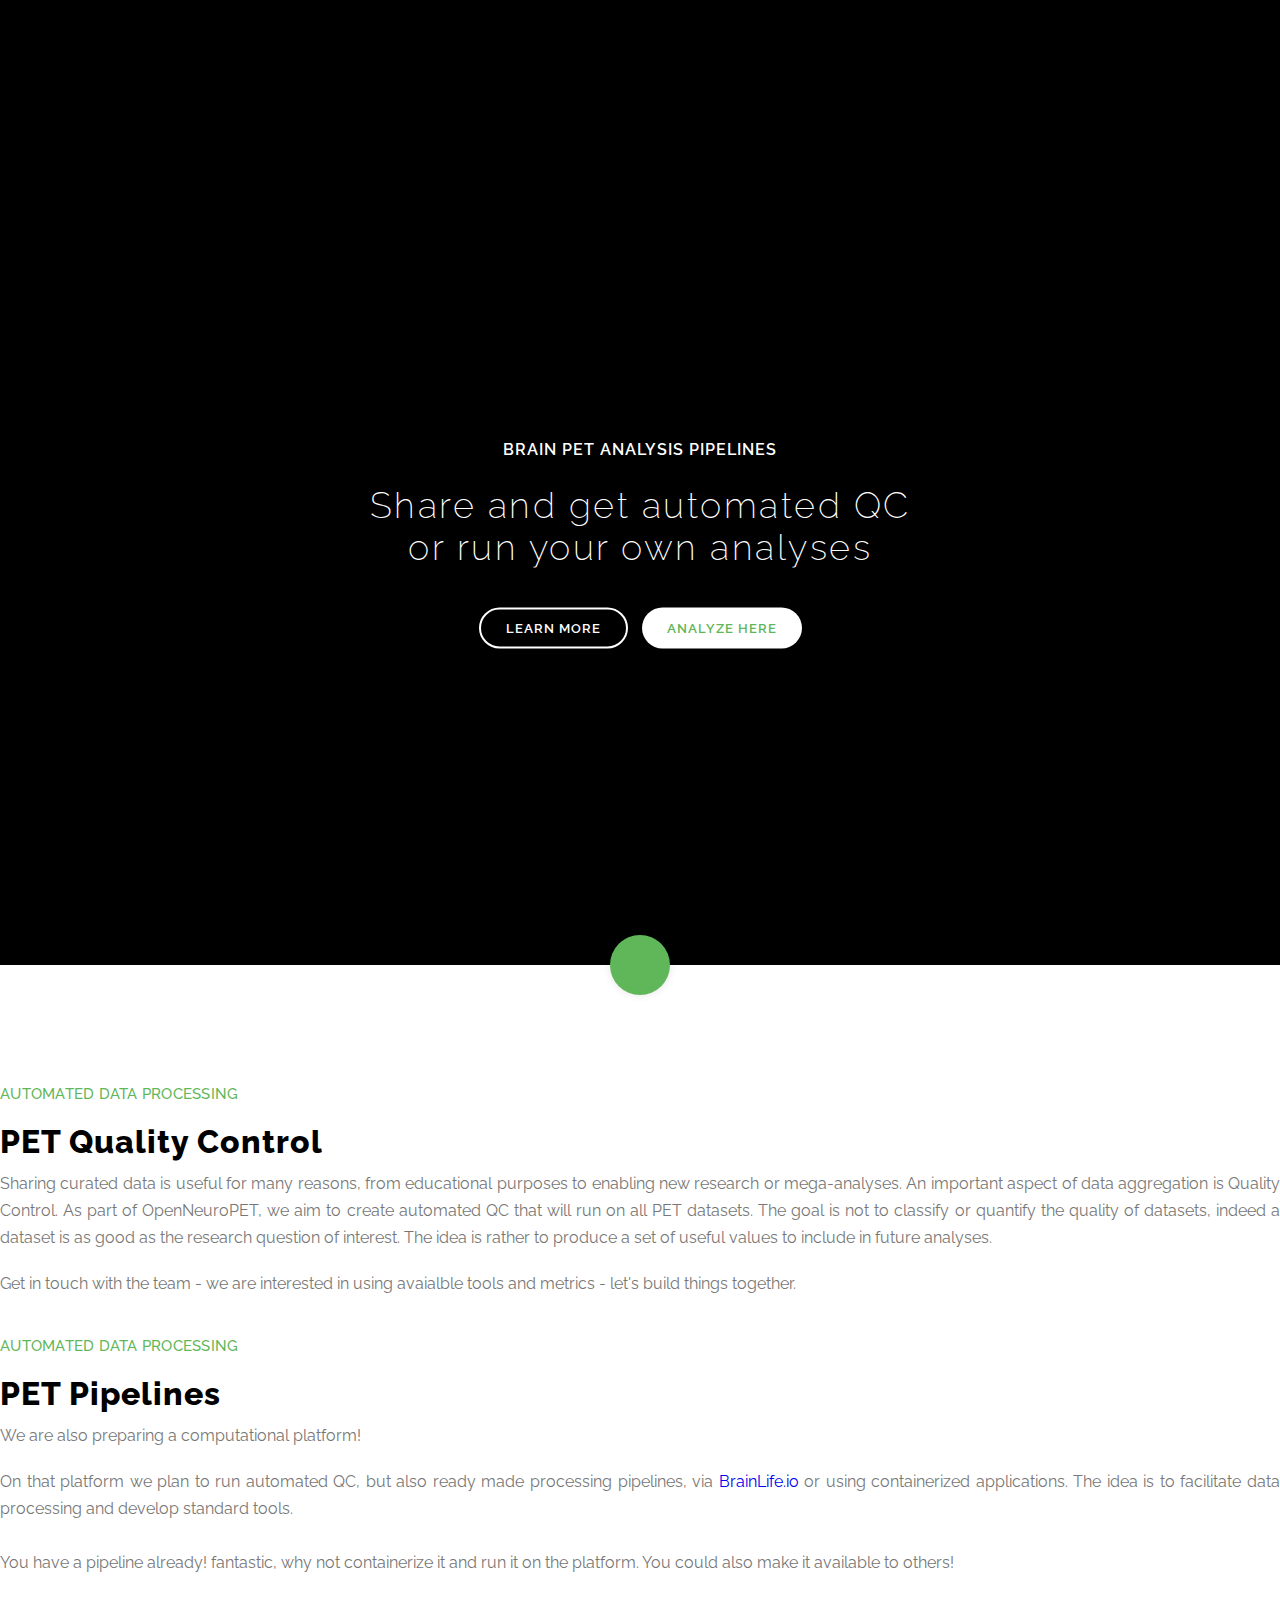
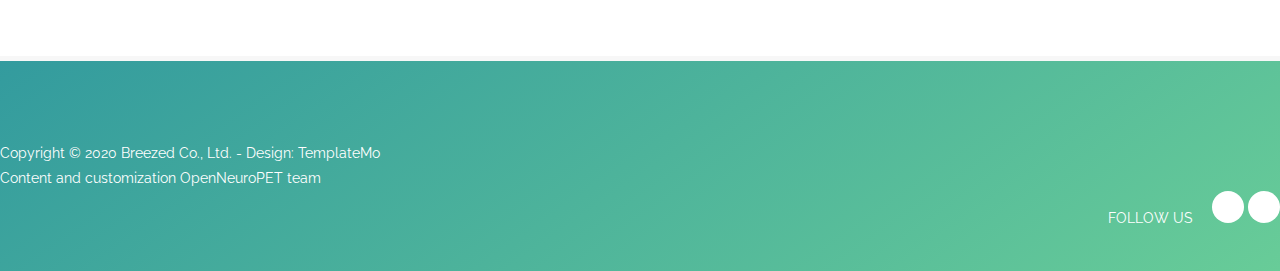
==== commit 62cdf739: "header updates" ====
--- a/data_processing.html
+++ b/data_processing.html
@@ -4,11 +4,11 @@
   <head>
 
     <meta charset="utf-8">
-    <meta name="viewport" content="width=device-width, initial-scale=1, shrink-to-fit=no">
-    <meta name="description" content="OpenNeuroPET project, data processing, QC, pipelines">
+    <meta name="viewport" content="width=device-width, initial-scale=1, shrink-to-fit=yes">
+    <meta name="description" content="Open NeuroPET project description, BIDS standard">
     <meta name="author" content="Dr Cyril Pernet">
     <link href="https://fonts.googleapis.com/css?family=Raleway:100,200,300,400,500,600,700,800,900&display=swap" rel="stylesheet">
-    <title>OpenNeuro PET</title>
+    <title>OpenNeuro PET - data processing</title>
 
 <!--
 Based on Breezed Template
@@ -42,7 +42,7 @@
                     <nav class="main-nav">
                         <!-- ***** Logo Start ***** -->
                         <a href="index.html" class="logo">
-                            OpenNeuro PET
+                            Open NeuroPET
                         </a>
                         <!-- ***** Logo End ***** -->
                         <!-- ***** Menu Start ***** -->
@@ -60,13 +60,14 @@
                             <li class="submenu">
                                 <a href="javascript:;">Work with Open Data</a>
                                 <ul>
-                                    <li><a href="https://openneuro.org/" target="_blank">Browse DataSets</a></li>
-                                    <li><a href="https://bids-specification.readthedocs.io/en/stable/04-modality-specific-files/01-magnetic-resonance-imaging-data.html"
+                                    <li><a href="https://openneuro.org/search/modality/pet/" target="_blank">Browse DataSets</a></li>
+                                    <li><a href="https://public-neuro.github.io/" target="_blank">Join the EU repository</a></li>
+                                    <li><a href="https://bids-specification.readthedocs.io/en/stable/04-modality-specific-files/09-positron-emission-tomography.html"
                                       target="_blank"> Check the BIDS specification</a></li>
-                                    <li><a href="https://github.com/openneuropet/issues-FAQ">FAQ's</a></li>
+                                    <li><a href="https://github.com/openneuropet/templates"  target="_blank">Access our templates</a></li>
                                 </ul>
                             </li>
-                            <li class="scroll-to-section"><a href="index.html#contact-us">Contact Us</a></li>
+                            <li class="scroll-to-section"><a href="#contact-us">Contact Us</a></li>
                             <div class="search-icon">
                                 <a href="#search"><i class="fa fa-search"></i></a>
                             </div>
@@ -103,10 +104,12 @@
             <div class="img-fill">
                 <img src="assets/images/slide-01.jpg" alt="">
                 <div class="text-content">
-                  <h3>Welcome To OpenNeuro PET</h3>
-                  <h5>Share, curate and analyze </br> brain Positron Emission Tomography data</h5>
-                  <a href="#about" class="main-stroked-button">Learn More</a>
-                  <a href="https://openneuro.org/" target="_blank" class="main-filled-button">Access Data Now</a>
+                  <h3>Welcome to Open NeuroPET</h3>
+                  <h5>Share, Curate and Analyze </br> Brain Positron Emission Tomography Data</h5>
+                    <a href="#about" class="main-stroked-button">Learn More</a>
+                    <a href="https://public-neuro.github.io/" target="_blank" 
+                    class="main-filled-button">Share securly EU Data</a>
+                    <a href="https://openneuro.org/search/modality/pet" target="_blank" class="main-filled-button">Access Data</a>
                 </div>
             </div>
           </div>
@@ -117,7 +120,7 @@
                 <img src="assets/images/slide-02.jpg" alt="">
                 <div class="text-content">
                   <h3>Data Curation made easy</h3>
-                  <h5>Automated data curation and validation</h5>
+                  <h5>Automated Data Curation and Validation</h5>
                   <a href="https://bids-specification.readthedocs.io/en/stable/" target="_blank" class="main-stroked-button">Check the BIDS Specification</a>
                   <a href="https://github.com/openneuropet/BIDS-converter" target="_blank" class="main-filled-button">Access tools</a>
                 </div>
